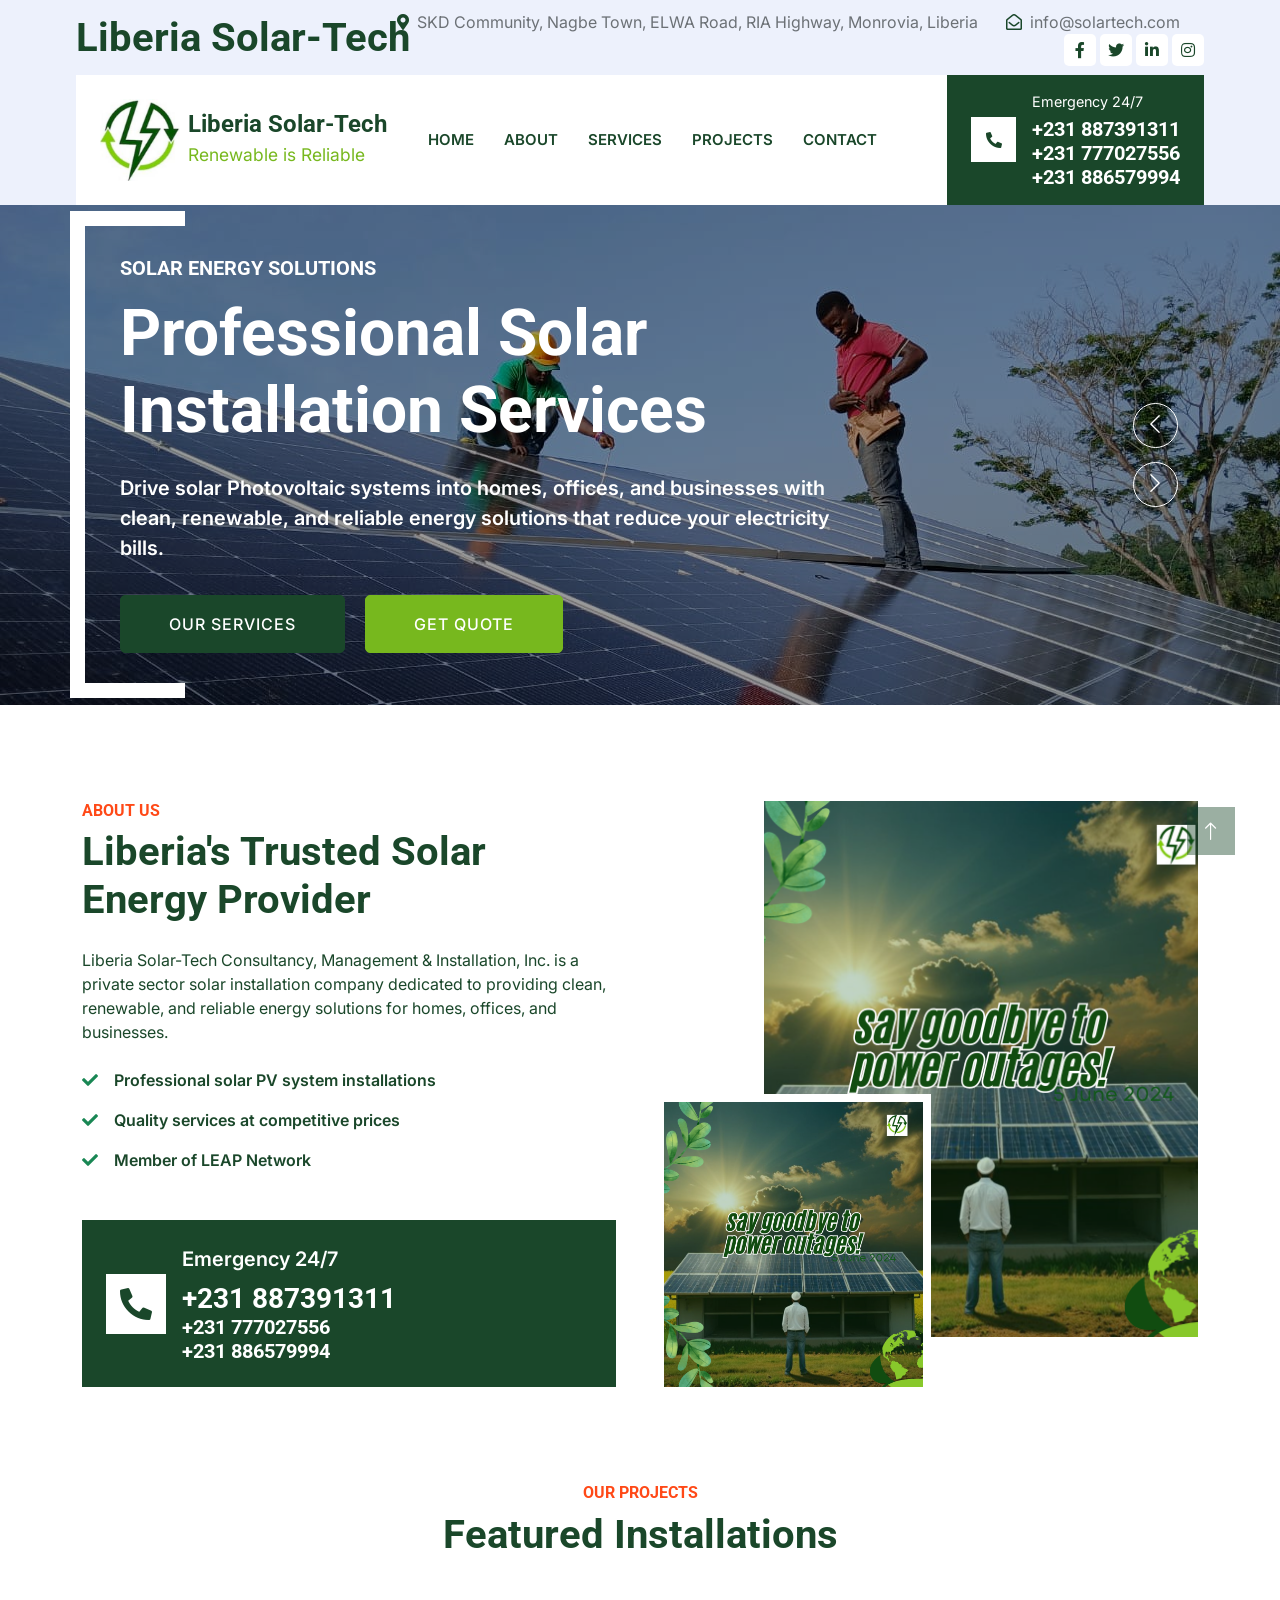
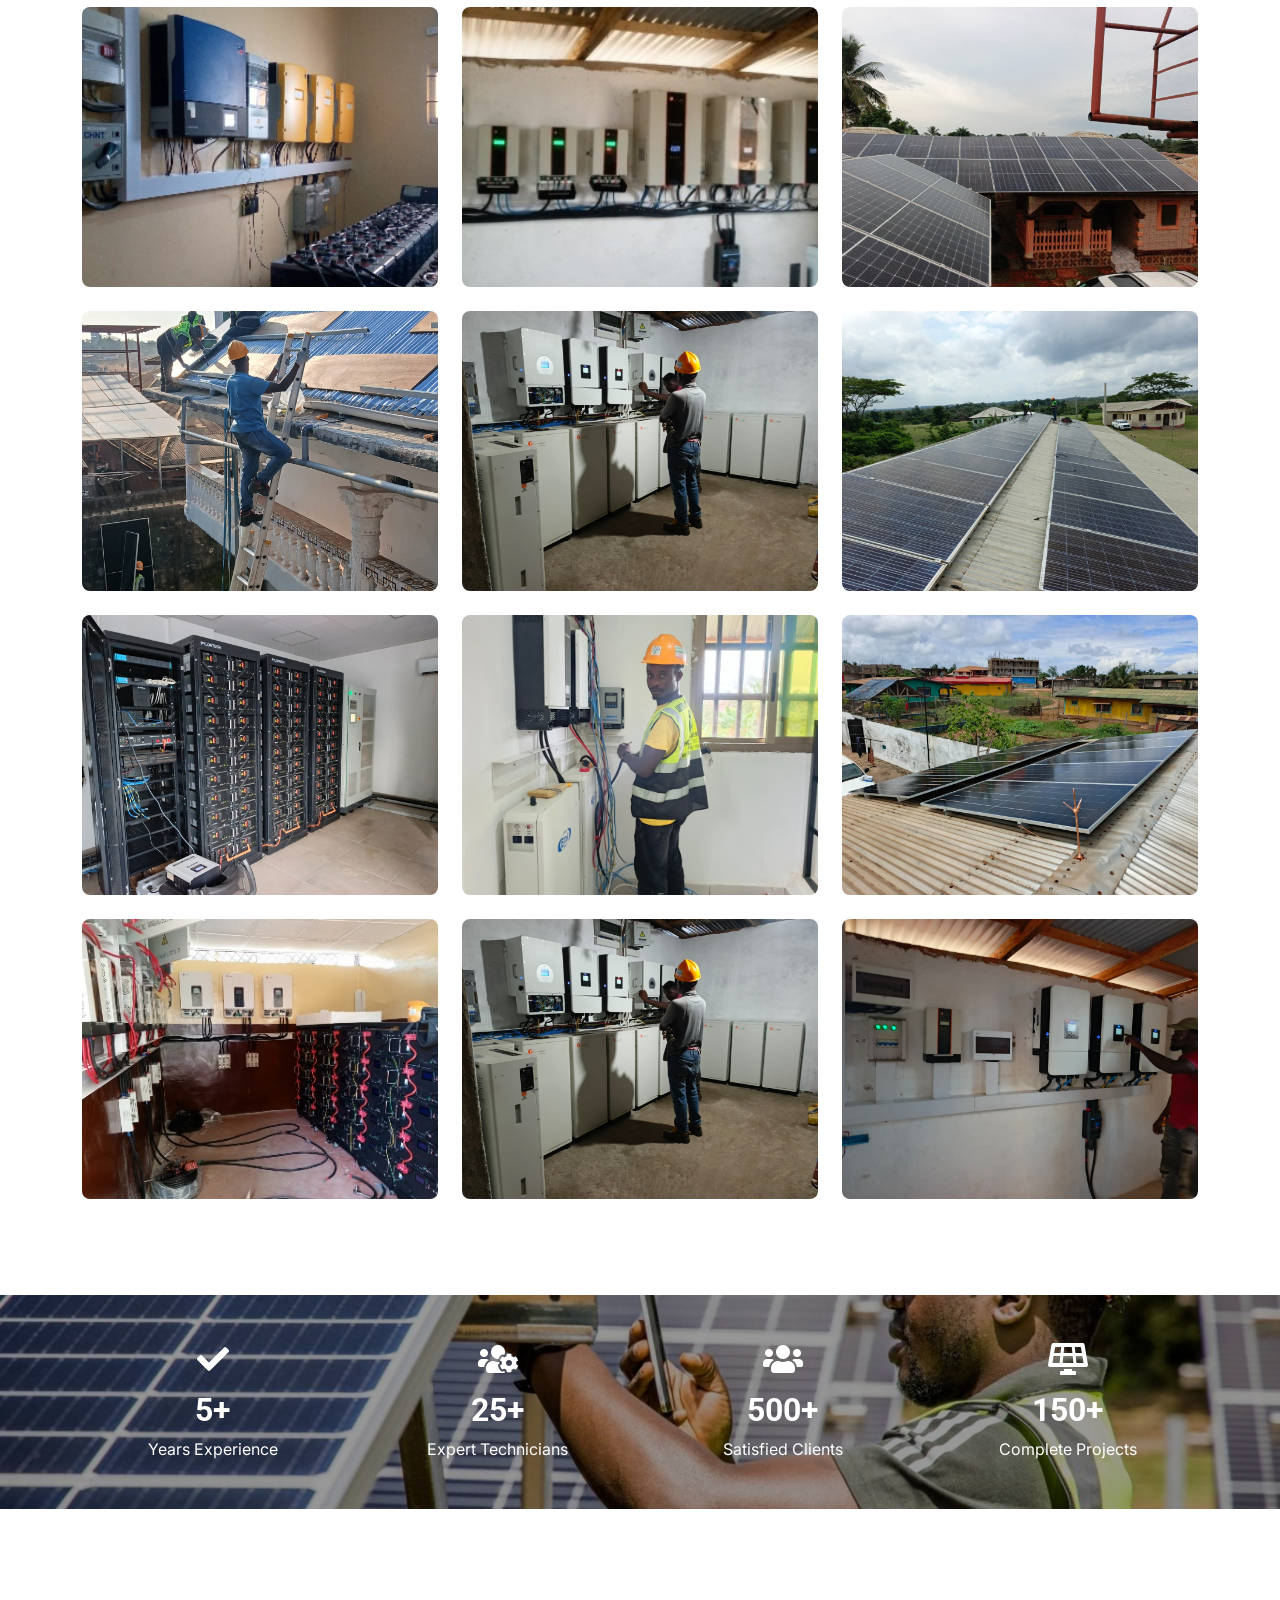
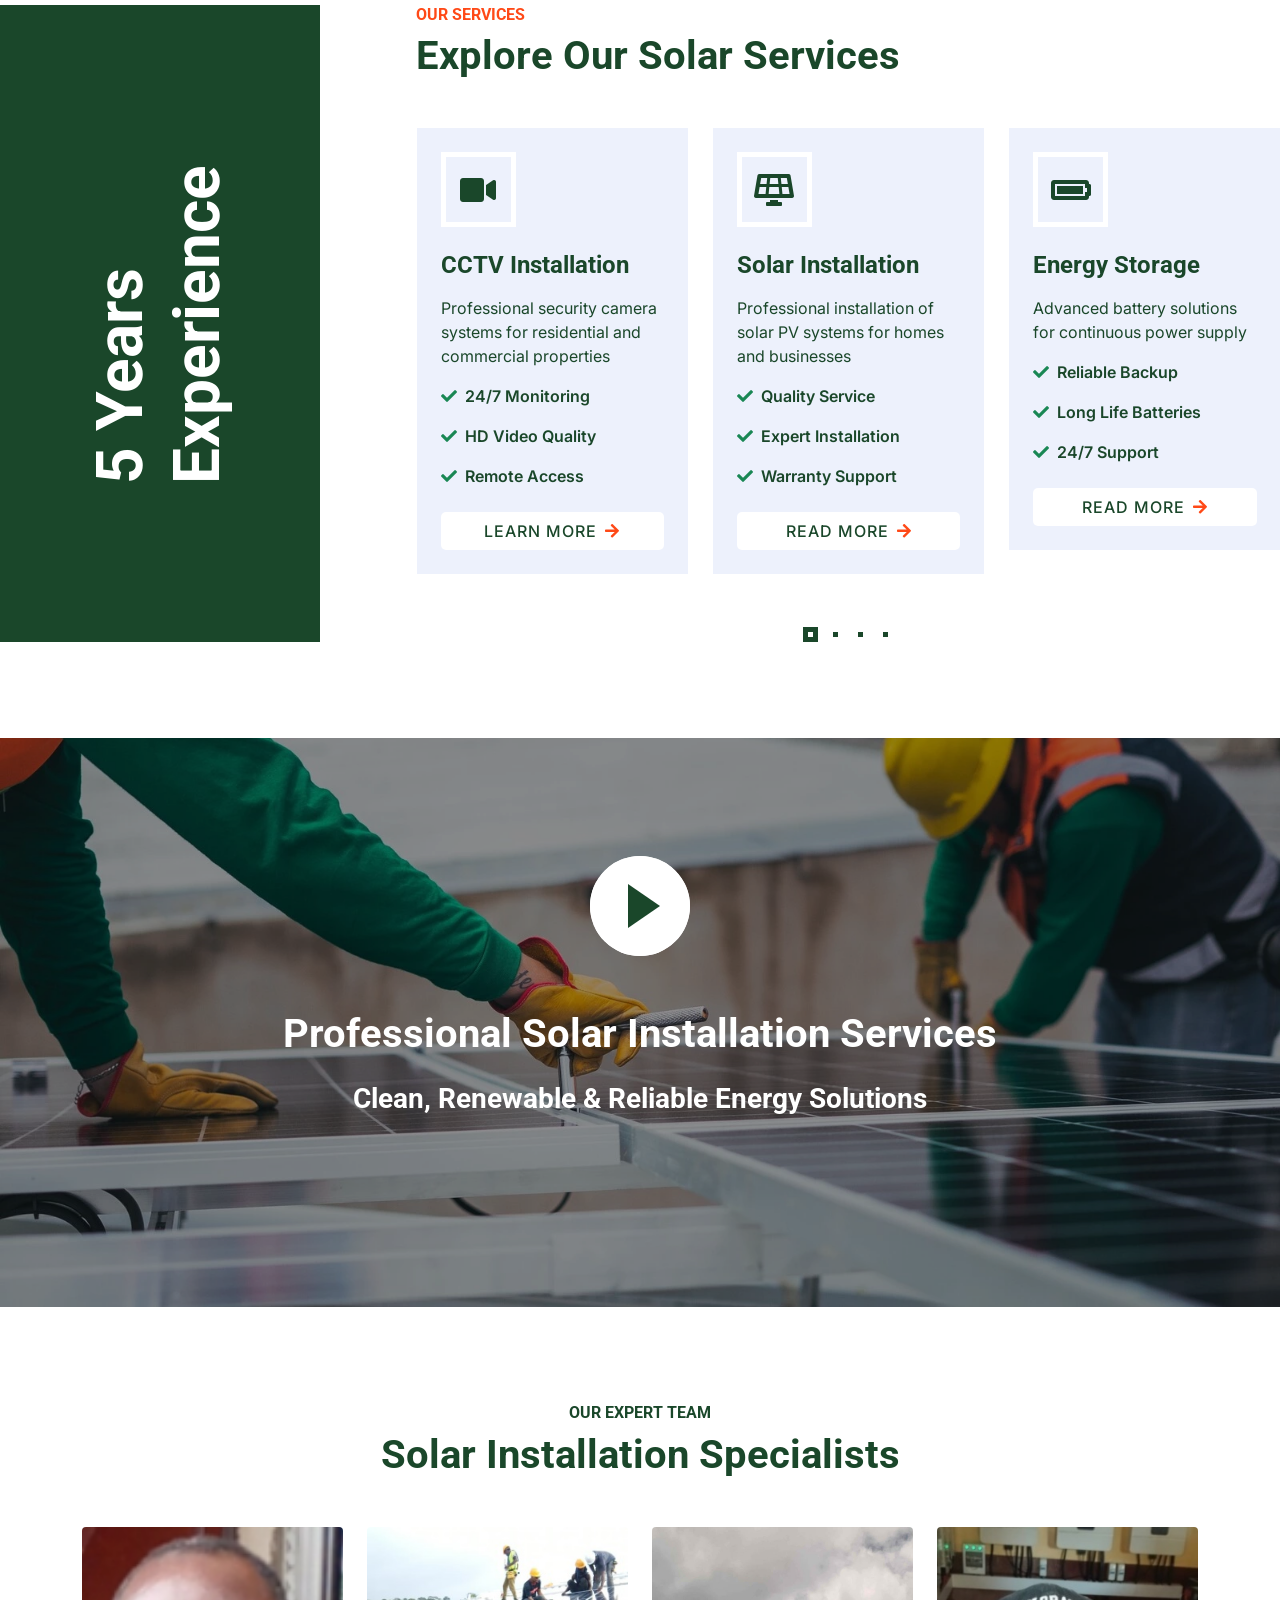
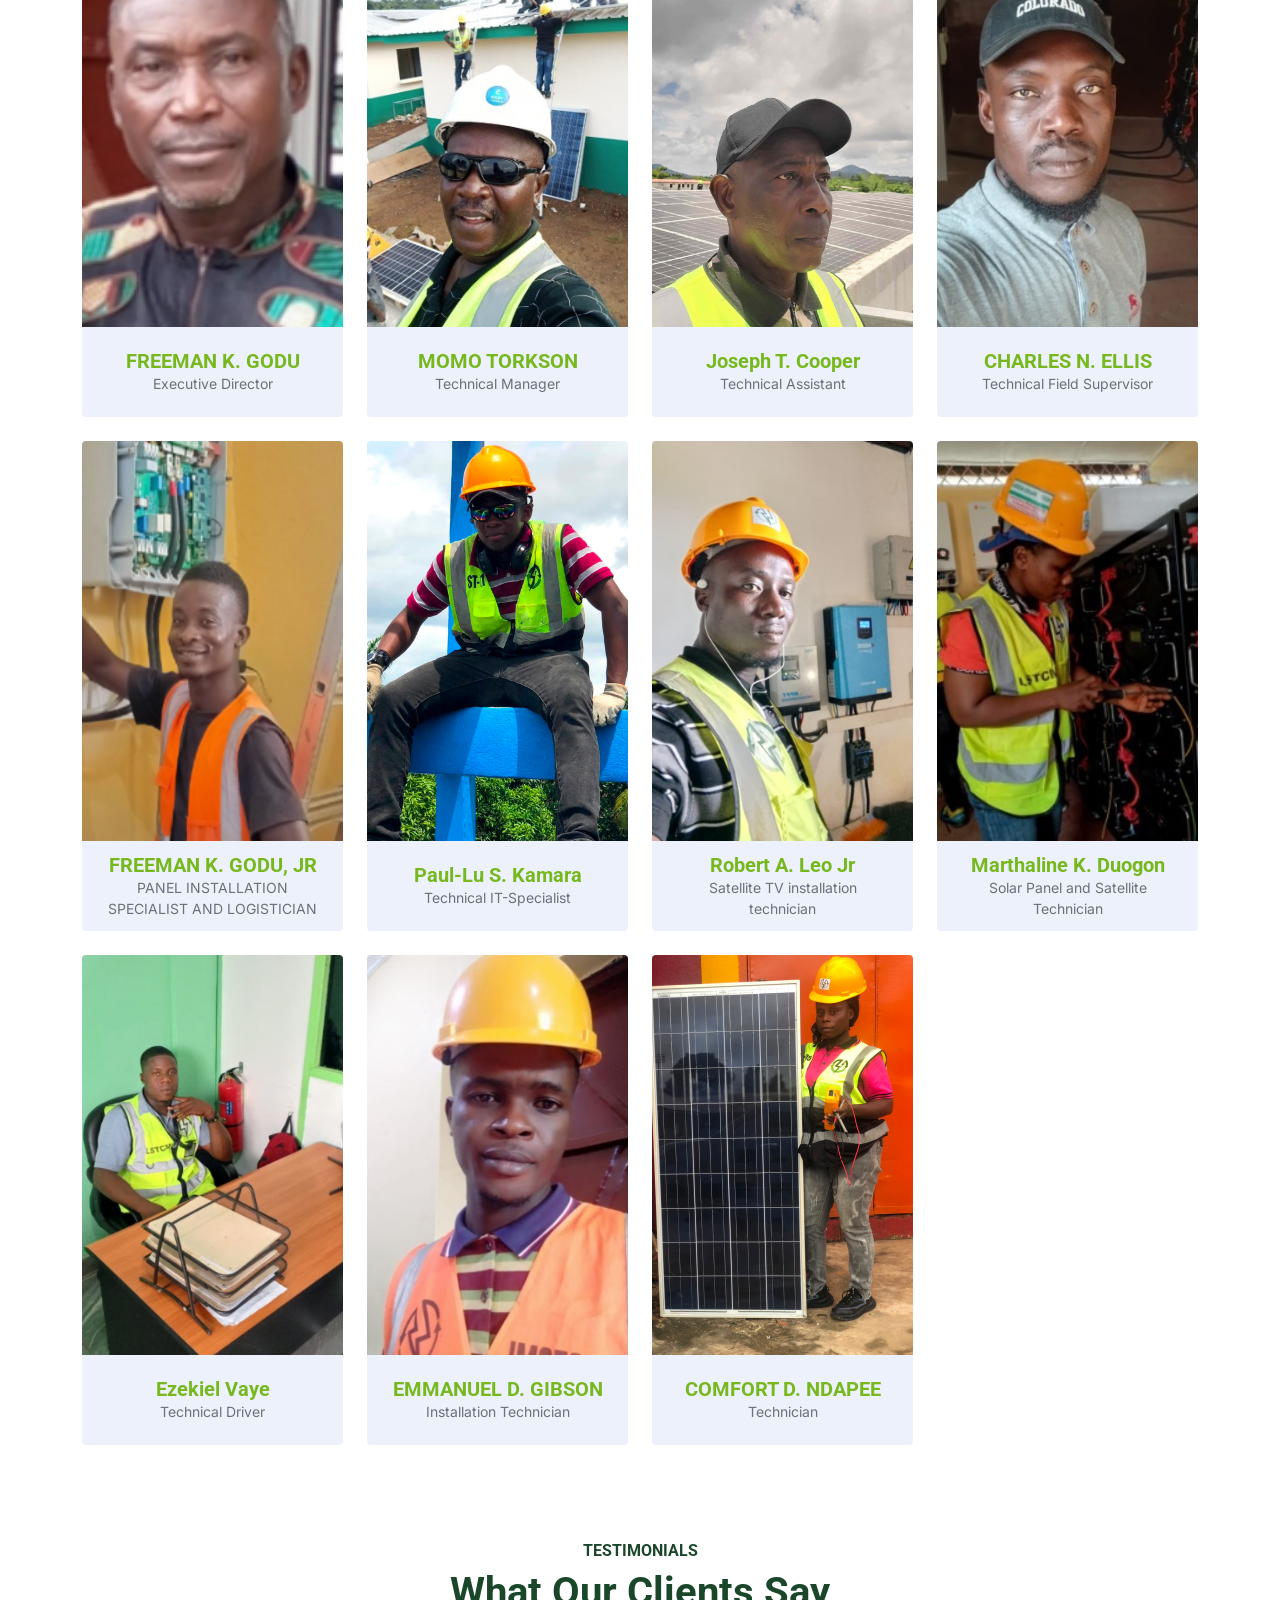
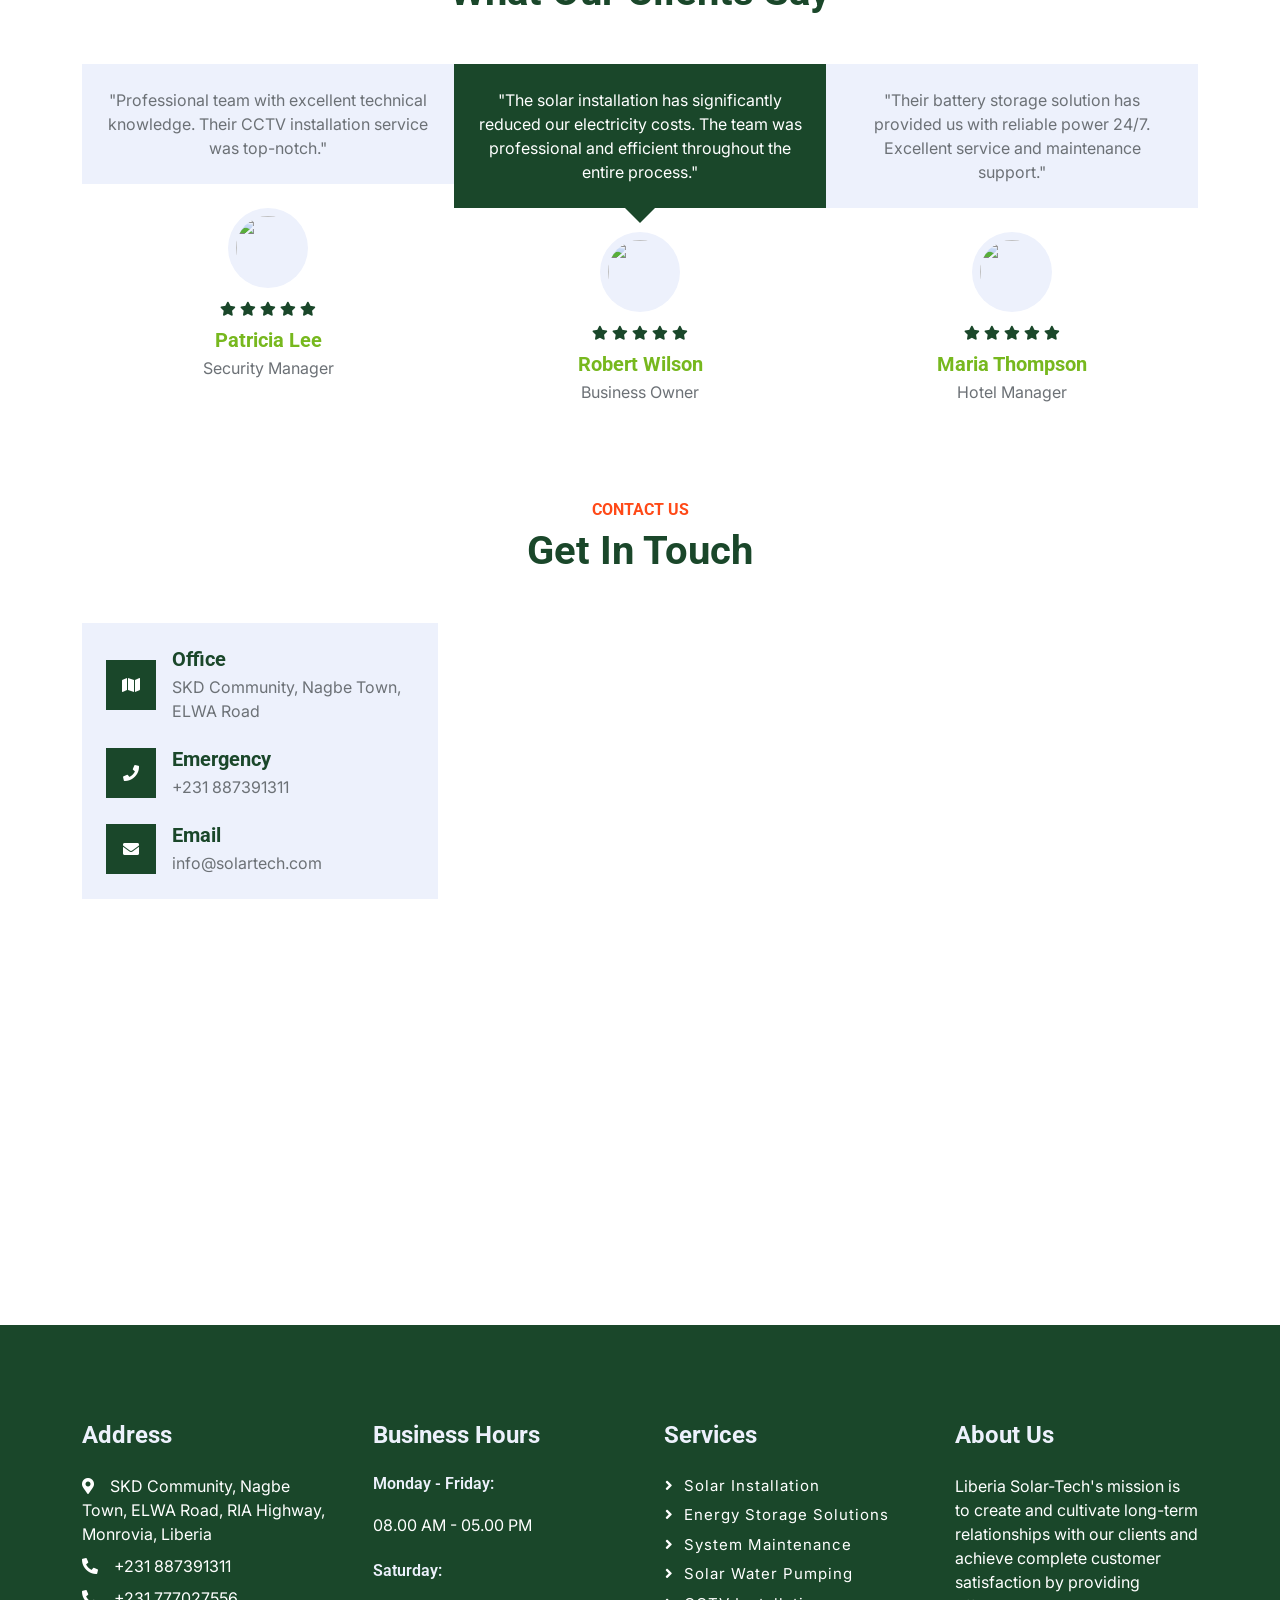
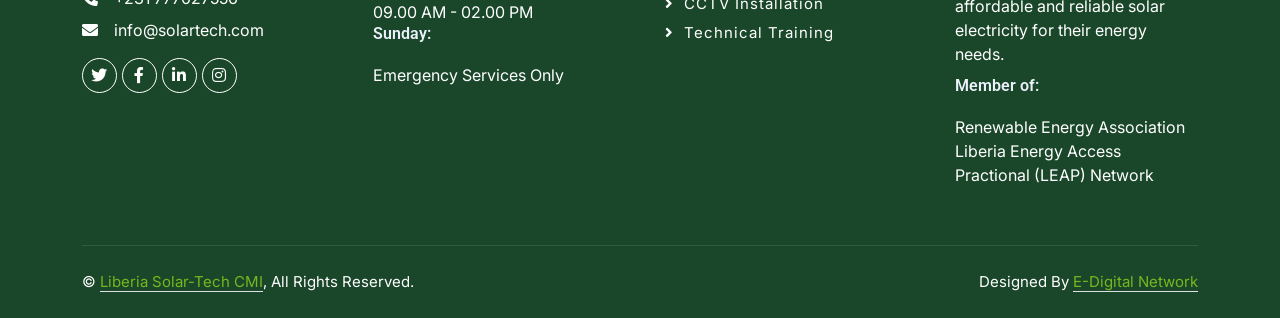
==== index.html @ 90ab9357 "files hi" ====
<!DOCTYPE html>
<html lang="en">

<head>
    <meta charset="utf-8">
    <title>Liberia Solar-Tech</title>
    <meta content="width=device-width, initial-scale=1.0" name="viewport">
    <meta content="" name="keywords">
    <meta content="" name="description">

    <!-- Favicon -->
    <link href="img/images.jpeg" rel="icon">

    <!-- Google Web Fonts -->
    <link rel="preconnect" href="https://fonts.googleapis.com">
    <link rel="preconnect" href="https://fonts.gstatic.com" crossorigin>
    <link href="https://fonts.googleapis.com/css2?family=Inter:wght@400;600&family=Roboto:wght@500;700&display=swap" rel="stylesheet">

    <!-- Icon Font Stylesheet -->
    <link href="https://cdnjs.cloudflare.com/ajax/libs/font-awesome/5.10.0/css/all.min.css" rel="stylesheet">
    <link href="https://cdn.jsdelivr.net/npm/bootstrap-icons@1.4.1/font/bootstrap-icons.css" rel="stylesheet">

    <!-- Libraries Stylesheet -->
    <link href="lib/animate/animate.min.css" rel="stylesheet">
    <link href="lib/owlcarousel/assets/owl.carousel.min.css" rel="stylesheet">
    <link href="lib/tempusdominus/css/tempusdominus-bootstrap-4.min.css" rel="stylesheet" />

    <!-- Customized Bootstrap Stylesheet -->
    <link href="css/bootstrap.min.css" rel="stylesheet">

    <!-- Template Stylesheet -->
    <link href="css/style.css" rel="stylesheet">


    <style>
    :root {
        --primary: #1A472A;  /* Dark Green */
        --secondary: #77B81E;  /* Lime Green */
        --light: #FFFFFF;
        --dark: #1A472A;
    }

    .btn-primary {
        background-color: var(--primary);
        border-color: var(--primary);
    }

    .btn-secondary {
        background-color: var(--secondary);
        border-color: var(--secondary);
    }

    .text-primary {
        color: var(--primary) !important;
    }

    .bg-primary {
        background-color: var(--primary) !important;
    }


    .team-item {
    position: relative;
    text-align: center;
    border-radius: 4px;
    overflow: hidden;
}

.team-item .team-text {
    position: relative;
    width: 100%;
}

.team-item .team-text div {
    position: relative;
    overflow: hidden;
    transition: .5s;
}

.team-item .team-text .bg-light {
    padding: 20px 25px;
}

.team-item .team-text div:last-child {
    display: flex;
    align-items: center;
    justify-content: center;
    padding: 15px;
}

.btn-square {
    width: 32px;
    height: 32px;
    display: inline-flex;
    align-items: center;
    justify-content: center;
    border: 1px solid #ffffff;
    border-radius: 4px;
    transition: .3s;
}

.btn-square:hover {
    background: #77B81E;
    border-color: #77B81E;
}

.team-item .team-text > div:last-child {
    width: 100%;
}

</style>
<style>
    .project-item {
        border-radius: 8px;
        overflow: hidden;
    }
    
    .project-overlay {
        position: absolute;
        bottom: 0;
        left: 0;
        right: 0;
        background: rgba(26, 71, 42, 0.9);
        overflow: hidden;
        width: 100%;
        height: 0;
        transition: .5s ease;
    }
    
    .project-item:hover .project-overlay {
        height: 100%;
    }
    
    .project-overlay .p-4 {
        position: absolute;
        top: 50%;
        left: 50%;
        transform: translate(-50%, -50%);
        width: 100%;
        text-align: center;
    }
    </style>

<style>
.btn-primary {
    background-color: #1A472A;
    border-color: #1A472A;
    color: #ffffff;
    transition: all 0.3s ease;
}

.btn-primary:hover {
    background-color: #153D23;
    border-color: #153D23;
    color: #ffffff;
}

.btn-secondary {
    background-color: #77B81E;
    border-color: #77B81E;
    color: #ffffff;
    transition: all 0.3s ease;
}

.btn-secondary:hover {
    background-color: #69A319;
    border-color: #69A319;
    color: #ffffff;
}

.btn {
    border-radius: 5px;
    font-weight: 500;
    text-transform: uppercase;
    letter-spacing: 1px;
}


    .bg-primary {
        background-color: #1A472A !important;
    }
    
    .contact-form .form-control {
        border-radius: 0;
        height: 50px;
    }
    
    .contact-form textarea.form-control {
        height: 150px;
    }
    
    .contact-form .btn-primary {
        background-color: #1A472A;
        border-color: #1A472A;
    }
    
    .contact-form .btn-primary:hover {
        background-color: #77B81E;
        border-color: #77B81E;
    }
    </style>

</head>

<body>
    <!-- Spinner Start -->
    <div id="spinner" class="show bg-white position-fixed translate-middle w-100 vh-100 top-50 start-50 d-flex align-items-center justify-content-center">
        <div class="spinner-border text-primary" style="width: 3rem; height: 3rem;" role="status">
            <span class="sr-only">Loading...</span>
        </div>
    </div>
    <!-- Spinner End -->


  <!-- Topbar Start -->
<div class="container-fluid bg-light d-none d-lg-block">
    <div class="row align-items-center top-bar">
        <div class="col-lg-3 col-md-12 text-center text-lg-start">
            <a href="" class="navbar-brand m-0 p-0">
                <h1 class="text-primary m-0">Liberia Solar-Tech</h1>
            </a>
        </div>
        <div class="col-lg-9 col-md-12 text-end">
            <div class="h-100 d-inline-flex align-items-center me-4">
                <i class="fa fa-map-marker-alt text-primary me-2"></i>
                <p class="m-0">SKD Community, Nagbe Town, ELWA Road, RIA Highway, Monrovia, Liberia</p>
            </div>
            <div class="h-100 d-inline-flex align-items-center me-4">
                <i class="far fa-envelope-open text-primary me-2"></i>
                <p class="m-0">info@solartech.com</p>
            </div>
            <div class="h-100 d-inline-flex align-items-center">
                <a class="btn btn-sm-square bg-white text-primary me-1" href=""><i class="fab fa-facebook-f"></i></a>
                <a class="btn btn-sm-square bg-white text-primary me-1" href=""><i class="fab fa-twitter"></i></a>
                <a class="btn btn-sm-square bg-white text-primary me-1" href=""><i class="fab fa-linkedin-in"></i></a>
                <a class="btn btn-sm-square bg-white text-primary me-0" href=""><i class="fab fa-instagram"></i></a>
            </div>
        </div>
    </div>
</div>
<!-- Topbar End -->


   <!-- Navbar Start -->
<div class="container-fluid nav-bar bg-light">
    <nav class="navbar navbar-expand-lg navbar-light bg-white p-3 py-lg-0 px-lg-4">
        <!-- Logo for desktop -->
        <a href="index.html" class="navbar-brand d-none d-lg-flex align-items-center m-0 p-0">
            <div class="d-flex align-items-center">
                <img src="img/images.jpeg" alt="Solar Tech Logo" class="me-2" style="width: 80px; height: auto;">
                <div>
                    <h2 style="color: #1A472A; margin: 0; font-size: 24px;">Liberia Solar-Tech</h2>
                    <small style="color: #77B81E;">Renewable is Reliable</small>
                </div>
            </div>
        </a>
        
        <!-- Logo for mobile -->
        <a href="index.html" class="navbar-brand d-flex d-lg-none align-items-center m-0 p-0">
            <div class="d-flex align-items-center">
                <img src="img/images.jpeg" alt="Solar Tech Logo" class="me-2" style="width: 80px; height: auto;">
                <div>
                    <h2 style="color: #1A472A; margin: 0; font-size: 20px;">Liberia Solar-Tech</h2>
                </div>
            </div>
        </a>

        <button class="navbar-toggler" type="button" data-bs-toggle="collapse" data-bs-target="#navbarCollapse">
            <span class="fa fa-bars"></span>
        </button>

        <div class="collapse navbar-collapse" id="navbarCollapse">
            <div class="navbar-nav mx-auto">
                <a href="#home" class="nav-item nav-link active">Home</a>
                <a href="#about" class="nav-item nav-link">About</a>
                <a href="#services" class="nav-item nav-link">Services</a>
            
                <a href="#projects" class="nav-item nav-link">Projects</a>
                <a href="#contact" class="nav-item nav-link">Contact</a>
            </div>
            <div class="mt-4 mt-lg-0 me-lg-n4 py-3 px-4 d-flex align-items-center" style="background-color: #1A472A;">
                <div class="d-flex flex-shrink-0 align-items-center justify-content-center bg-white" style="width: 45px; height: 45px;">
                    <i class="fa fa-phone-alt" style="color: #1A472A;"></i>
                </div>
                <div class="ms-3">
                    <p class="mb-1 text-white" style="font-size: 0.9rem;">Emergency 24/7</p>
                    <h5 class="m-0 text-white">+231 887391311</h5>
                    <h5 class="m-0 text-white">+231 777027556</h5>
                    <h5 class="m-0 text-white">+231 886579994</h5>
                </div>
            </div>
        </div>
    </nav>
</div>
<!-- Navbar End -->

   <!-- Carousel Start -->
<div class="container-fluid p-0 mb-5"id="home">
    <div class="owl-carousel header-carousel position-relative">
        <div class="owl-carousel-item position-relative">
            <img class="img-fluid" src="img/s1.png" alt="Solar Installation">
            <div class="position-absolute top-0 start-0 w-100 h-100 d-flex align-items-center" style="background: rgba(0, 0, 0, .4);">
                <div class="container">
                    <div class="row justify-content-start">
                        <div class="col-10 col-lg-8">
                            <h5 class="text-white text-uppercase mb-3 animated slideInDown">Solar Energy Solutions</h5>
                            <h1 class="display-3 text-white animated slideInDown mb-4">Professional Solar Installation Services</h1>
                            <p class="fs-5 fw-medium text-white mb-4 pb-2">Drive solar Photovoltaic systems into homes, offices, and businesses with clean, renewable, and reliable energy solutions that reduce your electricity bills.</p>
                            <a href="" class="btn btn-primary py-md-3 px-md-5 me-3 animated slideInLeft">Our Services</a>
                            <a href="" class="btn btn-secondary py-md-3 px-md-5 animated slideInRight">Get Quote</a>
                        </div>
                    </div>
                </div>
            </div>
        </div>

        <div class="owl-carousel-item position-relative">
            <img class="img-fluid" src="img/s26.jpeg" alt="Battery Storage">
            <div class="position-absolute top-0 start-0 w-100 h-100 d-flex align-items-center" style="background: rgba(0, 0, 0, .4);">
                <div class="container">
                    <div class="row justify-content-start">
                        <div class="col-10 col-lg-8">
                            <h5 class="text-white text-uppercase mb-3 animated slideInDown">Energy Storage Solutions</h5>
                            <h1 class="display-3 text-white animated slideInDown mb-4">Advanced Inverter Systems & Installation</h1>
                            <p class="fs-5 fw-medium text-white mb-4 pb-2">Experience non-stop electricity flow with our Fimer, Gel, and Flooded battery solutions. Keep your power running even during grid outages.</p>
                            <a href="" class="btn btn-primary py-md-3 px-md-5 me-3 animated slideInLeft">Learn More</a>
                            <a href="" class="btn btn-secondary py-md-3 px-md-5 animated slideInRight">Contact Us</a>
                        </div>
                    </div>
                </div>
            </div>
        </div>

        <div class="owl-carousel-item position-relative">
            <img class="img-fluid" src="img/s11.jpeg" alt="Inverter and Battery Storage Systems">
            <div class="position-absolute top-0 start-0 w-100 h-100 d-flex align-items-center"style="background: rgba(0, 0, 0, .45);">
                <div class="container">
                   <div class="row justify-content-start">
                      <div class="col-lg-8 col-md-10">
                          <h5 class="text-white text-uppercase mb-3 animated slideInDown">Inverter & Battery Storage Solutions</h5>
                          <h1 class="display-3 text-white animated slideInDown mb-4">Professional Inverter & Battery Installation</h1>
                          <p class="fs-5 fw-medium text-white mb-4 pb-2">Ensure uninterrupted power with our premium Lithium, Gel, and Flooded battery systems.We provide reliable inverter installation and energy storage solutions for homes,businesses, and industrial facilities.</p>
                          <a href="about.html" class="btn btn-primary py-md-3 px-md-5 me-3 animated slideInLeft">Learn More</a>
                          <a href="contact.html" class="btn btn-secondary py-md-3 px-md-5 animated slideInRight">Contact Us</a>
                     </div>
                   </div>
                </div>
           </div>
        </div>

        <div class="owl-carousel-item position-relative">
            <img class="img-fluid" src="img/s19.jpeg" alt="Solar Installation">
            <div class="position-absolute top-0 start-0 w-100 h-100 d-flex align-items-center" style="background: rgba(0, 0, 0, .4);">
                <div class="container">
                    <div class="row justify-content-start">
                        <div class="col-10 col-lg-8">
                            <h5 class="text-white text-uppercase mb-3 animated slideInDown">Premium Full System Solutions</h5>
                            <h1 class="display-3 text-white animated slideInDown mb-4">Full Solar Installation Services</h1>
                            <p class="fs-5 fw-medium text-white mb-4 pb-2">Power your home or business with high-performance solar systems designed to deliver clean, reliable, and cost-effective energy for years to come.</p>
                            <a href="" class="btn btn-primary py-md-3 px-md-5 me-3 animated slideInLeft">Our Services</a>
                            <a href="" class="btn btn-secondary py-md-3 px-md-5 animated slideInRight">Get Quote</a>
                        </div>
                    </div>
                </div>
            </div>
        </div>

    </div>
</div>
<!-- Carousel End -->




     <!-- About Start -->
     <div class="container-xxl py-5" id="about">
        <div class="container">
            <div class="row g-5">
                <div class="col-lg-6">
                    <h6 class="text-secondary text-uppercase">About Us</h6>
                    <h1 class="mb-4" style="color: #1A472A;">Liberia's Trusted Solar Energy Provider</h1>
                    <p class="mb-4" style="color: #1A472A;">Liberia Solar-Tech Consultancy, Management & Installation, Inc. is a private sector solar installation company dedicated to providing clean, renewable, and reliable energy solutions for homes, offices, and businesses.</p>
                    <p class="fw-medium text-primary"><i class="fa fa-check text-success me-3"></i>Professional solar PV system installations</p>
                    <p class="fw-medium text-primary"><i class="fa fa-check text-success me-3"></i>Quality services at competitive prices</p>
                    <p class="fw-medium text-primary"><i class="fa fa-check text-success me-3"></i>Member of LEAP Network</p>
                    <div class="bg-primary d-flex align-items-center p-4 mt-5">
                        <div class="d-flex flex-shrink-0 align-items-center justify-content-center bg-white" style="width: 60px; height: 60px;">
                            <i class="fa fa-phone-alt fa-2x text-primary"></i>
                        </div>
                        <div class="ms-3">
                            <p class="fs-5 fw-medium mb-2 text-white">Emergency 24/7</p>
                            <h3 class="m-0 text-white">+231 887391311</h3>
                            <h5 class="m-0 text-white">+231 777027556</h5>
                            <h5 class="m-0 text-white">+231 886579994</h5>
                        </div>
                    </div>
                </div>
                <div class="col-lg-6" style="min-height: 500px;">
                    <div class="position-relative h-100">
                        <img src="img/goodbye.png" class="position-absolute img-fluid w-100 h-100" style="object-fit: cover; padding: 0 0 50px 100px;" alt="Solar Installation">
                        <img src="img/goodbye.png" class="position-absolute start-0 bottom-0 img-fluid bg-white pt-2 pe-2 w-50 h-50" style="object-fit: cover;" alt="Solar Panels">
                    </div>
                </div>
            </div>
        </div>
    </div>
    <!-- About End -->


    <!-- Project Start -->
    <div class="container-xxl py-5" id="projects">
        <div class="container">
            <div class="text-center wow fadeInUp" data-wow-delay="0.1s">
                <h6 class="text-secondary text-uppercase">Our Projects</h6>
                <h1 class="mb-5" style="color: #1A472A;">Featured Installations</h1>
            </div>
            <div class="row g-4">
                
                <div class="col-lg-4 col-md-6 wow fadeInUp" data-wow-delay="0.3s">
                    <div class="project-item position-relative">
                        <div class="position-relative overflow-hidden">
                            <img class="img-fluid" src="img/ss2.png" alt="">
                            <div class="project-overlay">
                                <div class="p-4">
                                    <p class="text-white">(25kVA) Flood battery and SMA 3-phase inverters at Government's Medical Laboratory Equipment Workshop</p>
                                </div>
                            </div>
                        </div>
                    </div>
                </div>


                <div class="col-lg-4 col-md-6 wow fadeInUp" data-wow-delay="0.5s">
                    <div class="project-item position-relative">
                        <div class="position-relative overflow-hidden">
                            <img class="img-fluid" src="img/s3.png" alt="">
                            <div class="project-overlay">
                                <div class="p-4">
                                    <p class="text-white">(30kVA) 3-phase hybrid inverters powered by Gel Batteries at Palm Oil Production Factory</p>
                                </div>
                            </div>
                        </div>
                    </div>
                </div>


                <div class="col-lg-4 col-md-6 wow fadeInUp" data-wow-delay="0.1s">
                    <div class="project-item position-relative">
                        <div class="position-relative overflow-hidden">
                            <img class="img-fluid" src="img/s28.jpeg" alt="">
                            <div class="project-overlay">
                                <div class="p-4">
                                    <p class="text-white">(18kVA) Lithium Battery System installed at NGO Field Station Office in the Southeast</p>
                                </div>
                            </div>
                        </div>
                    </div>
                </div>

                <! section-2>
                <div class="col-lg-4 col-md-6 wow fadeInUp" data-wow-delay="0.3s">
                    <div class="project-item position-relative">
                        <div class="position-relative overflow-hidden">
                            <img class="img-fluid" src="img/s7.jpeg" alt="">
                            <div class="project-overlay">
                                <div class="p-4">
                                    <p class="text-white">(25kVA) Advanced Battery Backup Solution with SMA 3-Phase Inverters for Government Medical Laboratory Workshop</p>
                                </div>
                            </div>
                        </div>
                    </div>
                </div>


                <div class="col-lg-4 col-md-6 wow fadeInUp" data-wow-delay="0.5s">
                    <div class="project-item position-relative">
                        <div class="position-relative overflow-hidden">
                            <img class="img-fluid" src="img/s23.jpeg" alt="">
                            <div class="project-overlay">
                                <div class="p-4">
                                    <p class="text-white">Installation of a (25kVA) Flooded Battery Energy Storage System Integrated with SMA 3-Phase Inverters at Government Medical Laboratory Equipment Workshop</p>
                                </div>
                            </div>
                        </div>
                    </div>
                </div>


                <div class="col-lg-4 col-md-6 wow fadeInUp" data-wow-delay="0.1s">
                    <div class="project-item position-relative">
                        <div class="position-relative overflow-hidden">
                            <img class="img-fluid" src="img/s10.jpeg" alt="">
                            <div class="project-overlay">
                                <div class="p-4">
                                    <p class="text-white">(25kVA) Professional Solar Power Installation and Battery Storage Solution for Government Laboratory Facility</p>
                                </div>
                            </div>
                        </div>
                    </div>
                </div>

                <!section-3>
                <div class="col-lg-4 col-md-6 wow fadeInUp" data-wow-delay="0.3s">
                    <div class="project-item position-relative">
                        <div class="position-relative overflow-hidden">
                            <img class="img-fluid" src="img/s29.jpeg" alt="">
                            <div class="project-overlay">
                                <div class="p-4">
                                    <p class="text-white">(25kVA) Hybrid Power Backup System with Battery Storage and SMA 3-Phase Inverter Integration</p>
                                </div>
                            </div>
                        </div>
                    </div>
                </div>


                <div class="col-lg-4 col-md-6 wow fadeInUp" data-wow-delay="0.5s">
                    <div class="project-item position-relative">
                        <div class="position-relative overflow-hidden">
                            <img class="img-fluid" src="img/s27.jpeg" alt="">
                            <div class="project-overlay">
                                <div class="p-4">
                                    <p class="text-white">Reliable (25kVA) Solar Energy Backup Solution Featuring Flood Batteries and SMA 3-Phase Inverters for Government Medical Laboratory</p>
                                </div>
                            </div>
                        </div>
                    </div>
                </div>


                <div class="col-lg-4 col-md-6 wow fadeInUp" data-wow-delay="0.1s">
                    <div class="project-item position-relative">
                        <div class="position-relative overflow-hidden">
                            <img class="img-fluid" src="img/s18.jpeg" alt="">
                            <div class="project-overlay">
                                <div class="p-4">
                                    <p class="text-white">(25kVA) Sustainable Power Solution Delivered Through Advanced Lithium Battery Technology for NGO Facility</p>
                                </div>
                            </div>
                        </div>
                    </div>
                </div>

                <! section-4>
                <div class="col-lg-4 col-md-6 wow fadeInUp" data-wow-delay="0.3s">
                    <div class="project-item position-relative">
                        <div class="position-relative overflow-hidden">
                            <img class="img-fluid" src="img/s2.png" alt="">
                            <div class="project-overlay">
                                <div class="p-4">
                                    <p class="text-white">30kVA) Smart Lithium Energy Storage Solution Designed for Reliable NGO Facility Power Supply</p>
                                </div>
                            </div>
                        </div>
                    </div>
                </div>


                <div class="col-lg-4 col-md-6 wow fadeInUp" data-wow-delay="0.5s">
                    <div class="project-item position-relative">
                        <div class="position-relative overflow-hidden">
                            <img class="img-fluid" src="img/s23.jpeg" alt="">
                            <div class="project-overlay">
                                <div class="p-4">
                                    <p class="text-white">(40kVA) Industrial Lithium Battery Storage System Installed to Support Critical NGO Field Services</p>
                                </div>
                            </div>
                        </div>
                    </div>
                </div>


                <div class="col-lg-4 col-md-6 wow fadeInUp" data-wow-delay="0.1s">
                    <div class="project-item position-relative">
                        <div class="position-relative overflow-hidden">
                            <img class="img-fluid" src="img/s31.jpeg" alt="">
                            <div class="project-overlay">
                                <div class="p-4">
                                    <p class="text-white">(60kVA) Sustainable Energy Storage System Providing Reliable Electricity for NGO Field Station</p>
                                </div>
                            </div>
                        </div>
                    </div>
                </div>

                
            </div>
        </div>
    </div>
    
    
        <!--project end-->


    <!-- Fact Start -->
    <div class="container-fluid fact bg-dark my-5 py-5">
        <div class="container">
            <div class="row g-4">
                <div class="col-md-6 col-lg-3 text-center">
                    <i class="fa fa-check fa-2x text-white mb-3"></i>
                    <h2 class="text-white mb-2">5+</h2>
                    <p class="text-white mb-0">Years Experience</p>
                </div>
                <div class="col-md-6 col-lg-3 text-center">
                    <i class="fa fa-users-cog fa-2x text-white mb-3"></i>
                    <h2 class="text-white mb-2">25+</h2>
                    <p class="text-white mb-0">Expert Technicians</p>
                </div>
                <div class="col-md-6 col-lg-3 text-center">
                    <i class="fa fa-users fa-2x text-white mb-3"></i>
                    <h2 class="text-white mb-2">500+</h2>
                    <p class="text-white mb-0">Satisfied Clients</p>
                </div>
                <div class="col-md-6 col-lg-3 text-center">
                    <i class="fa fa-solar-panel fa-2x text-white mb-3"></i>
                    <h2 class="text-white mb-2">150+</h2>
                    <p class="text-white mb-0">Complete Projects</p>
                </div>
            </div>
        </div>
    </div>
    <!-- Fact End -->

          <!-- Service Section with Larger Cards -->
          <div class="container-fluid py-5 px-4 px-lg-0" id="services">
            <div class="row g-0">
                <div class="col-lg-3 d-none d-lg-flex">
                    <div class="d-flex align-items-center justify-content-center bg-primary w-100 h-100">
                        <h1 class="display-3 text-white m-0" style="transform: rotate(-90deg);">5 Years Experience</h1>
                    </div>
                </div>
                <div class="col-md-12 col-lg-9">
                    <div class="ms-lg-5 ps-lg-5">
                        <div class="text-center text-lg-start wow fadeInUp" data-wow-delay="0.1s">
                            <h6 class="text-secondary text-uppercase">Our Services</h6>
                            <h1 class="mb-5" style="color: #1A472A;">Explore Our Solar Services</h1>
                        </div>
                        <div class="owl-carousel service-carousel position-relative wow fadeInUp" data-wow-delay="0.1s">
                            <div class="bg-light p-4" style="color: #1A472A;">
                                <div class="d-flex align-items-center justify-content-center border border-5 border-white mb-4" style="width: 75px; height: 75px;">
                                    <i class="fa fa-solar-panel fa-2x text-primary"></i>
                                </div>
                                <h4 class="mb-3" style="color: #1A472A;">Solar Installation</h4>
                                <p>Professional installation of solar PV systems for homes and businesses</p>
                                <p class="text-primary fw-medium"><i class="fa fa-check text-success me-2"></i>Quality Service</p>
                                <p class="text-primary fw-medium"><i class="fa fa-check text-success me-2"></i>Expert Installation</p>
                                <p class="text-primary fw-medium"><i class="fa fa-check text-success me-2"></i>Warranty Support</p>
                                <a href="" class="btn bg-white text-primary w-100 mt-2">Read More<i class="fa fa-arrow-right text-secondary ms-2"></i></a>
                            </div>
                            <div class="bg-light p-4"style="color: #1A472A;">
                                <div class="d-flex align-items-center justify-content-center border border-5 border-white mb-4" style="width: 75px; height: 75px;">
                                    <i class="fa fa-battery-full fa-2x text-primary"></i>
                                </div>
                                <h4 class="mb-3"style="color: #1A472A;">Energy Storage</h4>
                                <p>Advanced battery solutions for continuous power supply</p>
                                <p class="text-primary fw-medium"><i class="fa fa-check text-success me-2"></i>Reliable Backup</p>
                                <p class="text-primary fw-medium"><i class="fa fa-check text-success me-2"></i>Long Life Batteries</p>
                                <p class="text-primary fw-medium"><i class="fa fa-check text-success me-2"></i>24/7 Support</p>
                                <a href="" class="btn bg-white text-primary w-100 mt-2">Read More<i class="fa fa-arrow-right text-secondary ms-2"></i></a>
                            </div>
                            <div class="bg-light p-4" style="color: #1A472A;">
                                <div class="d-flex align-items-center justify-content-center border border-5 border-white mb-4" style="width: 75px; height: 75px;">
                                    <i class="fa fa-tools fa-2x text-primary"></i>
                                </div>
                                <h4 class="mb-3"style="color: #1A472A;">Maintenance Service</h4>
                                <p>Regular maintenance and repair services for optimal performance</p>
                                <p class="text-primary fw-medium"><i class="fa fa-check text-success me-2"></i>Regular Checkups</p>
                                <p class="text-primary fw-medium"><i class="fa fa-check text-success me-2"></i>Quick Response</p>
                                <p class="text-primary fw-medium"><i class="fa fa-check text-success me-2"></i>Professional Team</p>
                                <a href="" class="btn bg-white text-primary w-100 mt-2">Read More<i class="fa fa-arrow-right text-secondary ms-2"></i></a>
                            </div>
                            <div class="bg-light p-4" style="color: #1A472A;">
                                <div class="d-flex align-items-center justify-content-center border border-5 border-white mb-4" style="width: 75px; height: 75px;">
                                    <i class="fa fa-video fa-2x text-primary"></i>
                                </div>
                                <h4 class="mb-3" style="color: #1A472A;">CCTV Installation</h4>
                                <p>Professional security camera systems for residential and commercial properties</p>
                                <p class="text-primary fw-medium"><i class="fa fa-check text-success me-2"></i>24/7 Monitoring</p>
                                <p class="text-primary fw-medium"><i class="fa fa-check text-success me-2"></i>HD Video Quality</p>
                                <p class="text-primary fw-medium"><i class="fa fa-check text-success me-2"></i>Remote Access</p>
                                <a href="" class="btn bg-white text-primary w-100 mt-2">Learn More<i class="fa fa-arrow-right text-secondary ms-2"></i></a>
                            </div>
                        </div>
                    </div>
                </div>
            </div>
        </div>
        <!-- Service End -->


        <div class="container-fluid my-5 px-0">
            <div class="video wow fadeInUp" data-wow-delay="0.1s">
                <button type="button" class="btn-play" data-bs-toggle="modal" data-src="https://www.youtube.com/watch?v=5L7JN3nIyDc" data-bs-target="#videoModal">
                    <span></span>
                </button>
                
                <div class="modal fade" id="videoModal" tabindex="-1" aria-labelledby="exampleModalLabel" aria-hidden="true">
                    <div class="modal-dialog">
                        <div class="modal-content rounded-0">
                            <div class="modal-header">
                                <h5 class="modal-title" id="exampleModalLabel" style="color: #77B81E;">Liberia Solar-Tech</h5>
                                <button type="button" class="btn-close" data-bs-dismiss="modal" aria-label="Close"></button>
                            </div>
                            <div class="modal-body">
                                <div class="ratio ratio-16x9">
                                    <iframe class="embed-responsive-item" src="https://www.youtube.com/embed/5L7JN3nIyDc?si=oQS1XvARYvP-Annq" id="video" allowfullscreen allowscriptaccess="always"
                                        allow="autoplay"></iframe>
                                </div>
                            </div>
                        </div>
                    </div>
                </div>
                
                <h1 class="text-white mb-4">Professional Solar Installation Services</h1>
                <h3 class="text-white mb-0">Clean, Renewable & Reliable Energy Solutions</h3>
            </div>
        </div>
        <!-- Video End -->


<!-- Team Start -->
<div class="container-xxl py-5">
    <div class="container">
        <div class="text-center wow fadeInUp" data-wow-delay="0.1s">
            <h6 class="text-uppercase" style="color: #1A472A;">Our Expert Team</h6>
            <h1 class="mb-5" style="color: #1A472A;">Solar Installation Specialists</h1>
        </div>
        <div class="row g-4">
            <div class="col-lg-3 col-md-6 wow fadeInUp" data-wow-delay="0.1s">
                <div class="team-item">
                    <div class="position-relative overflow-hidden" style="height: 400px;">
                        <img class="img-fluid w-100 h-100" src="img/estaff.png" alt="" style="object-fit: cover;">
                    </div>
                    <div class="team-text">
                        <div class="bg-light">
                            <h5 class="fw-bold mb-0" style="color: #77B81E;">FREEMAN K. GODU</h5>
                            <small>Executive Director</small>
                        </div>
                        <div style="background-color: #1A472A;">
                            <a class="btn btn-square mx-1" href="" style="color: #ffffff;"><i class="fab fa-facebook-f"></i></a>
                            <a class="btn btn-square mx-1" href="" style="color: #ffffff;"><i class="fab fa-twitter"></i></a>
                            <a class="btn btn-square mx-1" href="" style="color: #ffffff;"><i class="fab fa-instagram"></i></a>
                        </div>
                    </div>
                </div>
            </div>
            <div class="col-lg-3 col-md-6 wow fadeInUp" data-wow-delay="0.3s">
                <div class="team-item">
                    <div class="position-relative overflow-hidden" style="height: 400px;">
                        <img class="img-fluid w-100 h-100" src="img/e2staff.png" alt="" style="object-fit: cover;">
                    </div>
                    <div class="team-text">
                        <div class="bg-light">
                            <h5 class="fw-bold mb-0" style="color: #77B81E;">MOMO TORKSON</h5>
                            <small>Technical Manager</small>
                        </div>
                        <div style="background-color: #1A472A;">
                            <a class="btn btn-square mx-1" href="" style="color: #ffffff;"><i class="fab fa-facebook-f"></i></a>
                            <a class="btn btn-square mx-1" href="" style="color: #ffffff;"><i class="fab fa-twitter"></i></a>
                            <a class="btn btn-square mx-1" href="" style="color: #ffffff;"><i class="fab fa-instagram"></i></a>
                        </div>
                    </div>
                </div>
            </div>


            <div class="col-lg-3 col-md-6 wow fadeInUp" data-wow-delay="0.7s">
                <div class="team-item">
                    <div class="position-relative overflow-hidden" style="height: 400px;">
                        <img class="img-fluid w-100 h-100" src="img/e11staff.jpeg" alt="" style="object-fit: cover;">
                    </div>
                    <div class="team-text">
                        <div class="bg-light">
                            <h5 class="fw-bold mb-0" style="color: #77B81E;">Joseph T. Cooper </h5>
                            <small>Technical Assistant</small>
                        </div>
                        <div style="background-color: #1A472A;">
                            <a class="btn btn-square mx-1" href="" style="color: #ffffff;"><i class="fab fa-facebook-f"></i></a>
                            <a class="btn btn-square mx-1" href="" style="color: #ffffff;"><i class="fab fa-twitter"></i></a>
                            <a class="btn btn-square mx-1" href="" style="color: #ffffff;"><i class="fab fa-instagram"></i></a>
                        </div>
                    </div>
                </div>
            </div>


            <div class="col-lg-3 col-md-6 wow fadeInUp" data-wow-delay="0.5s">
                <div class="team-item">
                    <div class="position-relative overflow-hidden" style="height: 400px;">
                        <img class="img-fluid w-100 h-100" src="img/e3staff.png" alt="" style="object-fit: cover;">
                    </div>
                    <div class="team-text">
                        <div class="bg-light">
                            <h5 class="fw-bold mb-0" style="color: #77B81E;">CHARLES N. ELLIS</h5>
                            <small>Technical Field Supervisor</small>
                        </div>
                        <div style="background-color: #1A472A;">
                            <a class="btn btn-square mx-1" href="" style="color: #ffffff;"><i class="fab fa-facebook-f"></i></a>
                            <a class="btn btn-square mx-1" href="" style="color: #ffffff;"><i class="fab fa-twitter"></i></a>
                            <a class="btn btn-square mx-1" href="" style="color: #ffffff;"><i class="fab fa-instagram"></i></a>
                        </div>
                    </div>
                </div>
            </div>


            <div class="col-lg-3 col-md-6 wow fadeInUp" data-wow-delay="0.7s">
                <div class="team-item">
                    <div class="position-relative overflow-hidden" style="height: 400px;">
                        <img class="img-fluid w-100 h-100" src="img/e5staff.png" alt="" style="object-fit: cover;">
                    </div>
                    <div class="team-text">
                        <div class="bg-light">
                            <h5 class="fw-bold mb-0" style="color: #77B81E;">FREEMAN K. GODU, JR</h5>
                            <small>PANEL INSTALLATION SPECIALIST AND LOGISTICIAN</small>
                        </div>
                        <div style="background-color: #1A472A;">
                            <a class="btn btn-square mx-1" href="" style="color: #ffffff;"><i class="fab fa-facebook-f"></i></a>
                            <a class="btn btn-square mx-1" href="" style="color: #ffffff;"><i class="fab fa-twitter"></i></a>
                            <a class="btn btn-square mx-1" href="" style="color: #ffffff;"><i class="fab fa-instagram"></i></a>
                        </div>
                    </div>
                </div>
            </div>


            <div class="col-lg-3 col-md-6 wow fadeInUp" data-wow-delay="0.7s">
                <div class="team-item">
                    <div class="position-relative overflow-hidden" style="height: 400px;">
                        <img class="img-fluid w-100 h-100" src="img/e12staff.jpeg" alt="" style="object-fit: cover;">
                    </div>
                    <div class="team-text">
                        <div class="bg-light">
                            <h5 class="fw-bold mb-0" style="color: #77B81E;">Paul-Lu S. Kamara</h5>
                            <small>Technical IT-Specialist</small>
                        </div>
                        <div style="background-color: #1A472A;">
                            <a class="btn btn-square mx-1" href="" style="color: #ffffff;"><i class="fab fa-facebook-f"></i></a>
                            <a class="btn btn-square mx-1" href="" style="color: #ffffff;"><i class="fab fa-twitter"></i></a>
                            <a class="btn btn-square mx-1" href="" style="color: #ffffff;"><i class="fab fa-instagram"></i></a>
                        </div>
                    </div>
                </div>
            </div>


            <div class="col-lg-3 col-md-6 wow fadeInUp" data-wow-delay="0.7s">
                <div class="team-item">
                    <div class="position-relative overflow-hidden" style="height: 400px;">
                        <img class="img-fluid w-100 h-100" src="img/e6staff.png" alt="" style="object-fit: cover;">
                    </div>
                    <div class="team-text">
                        <div class="bg-light">
                            <h5 class="fw-bold mb-0" style="color: #77B81E;">Robert A. Leo Jr</h5>
                            <small>Satellite TV installation technician</small>
                        </div>
                        <div style="background-color: #1A472A;">
                            <a class="btn btn-square mx-1" href="" style="color: #ffffff;"><i class="fab fa-facebook-f"></i></a>
                            <a class="btn btn-square mx-1" href="" style="color: #ffffff;"><i class="fab fa-twitter"></i></a>
                            <a class="btn btn-square mx-1" href="" style="color: #ffffff;"><i class="fab fa-instagram"></i></a>
                        </div>
                    </div>
                </div>
            </div>

            <div class="col-lg-3 col-md-6 wow fadeInUp" data-wow-delay="0.7s">
                <div class="team-item">
                    <div class="position-relative overflow-hidden" style="height: 400px;">
                        <img class="img-fluid w-100 h-100" src="img/e7.png" alt="" style="object-fit: cover;">
                    </div>
                    <div class="team-text">
                        <div class="bg-light">
                            <h5 class="fw-bold mb-0" style="color: #77B81E;">Marthaline K. Duogon </h5>
                            <small>Solar Panel and Satellite Technician</small>
                        </div>
                        <div style="background-color: #1A472A;">
                            <a class="btn btn-square mx-1" href="" style="color: #ffffff;"><i class="fab fa-facebook-f"></i></a>
                            <a class="btn btn-square mx-1" href="" style="color: #ffffff;"><i class="fab fa-twitter"></i></a>
                            <a class="btn btn-square mx-1" href="" style="color: #ffffff;"><i class="fab fa-instagram"></i></a>
                        </div>
                    </div>
                </div>
            </div>


            <div class="col-lg-3 col-md-6 wow fadeInUp" data-wow-delay="0.7s">
                <div class="team-item">
                    <div class="position-relative overflow-hidden" style="height: 400px;">
                        <img class="img-fluid w-100 h-100" src="img/e10staff.png" alt="" style="object-fit: cover;">
                    </div>
                    <div class="team-text">
                        <div class="bg-light">
                            <h5 class="fw-bold mb-0" style="color: #77B81E;">Ezekiel Vaye</h5>
                            <small>Technical Driver</small>
                        </div>
                        <div style="background-color: #1A472A;">
                            <a class="btn btn-square mx-1" href="" style="color: #ffffff;"><i class="fab fa-facebook-f"></i></a>
                            <a class="btn btn-square mx-1" href="" style="color: #ffffff;"><i class="fab fa-twitter"></i></a>
                            <a class="btn btn-square mx-1" href="" style="color: #ffffff;"><i class="fab fa-instagram"></i></a>
                        </div>
                    </div>
                </div>
            </div>




            <div class="col-lg-3 col-md-6 wow fadeInUp" data-wow-delay="0.7s">
                <div class="team-item">
                    <div class="position-relative overflow-hidden" style="height: 400px;">
                        <img class="img-fluid w-100 h-100" src="img/e8staff.png" alt="" style="object-fit: cover;">
                    </div>
                    <div class="team-text">
                        <div class="bg-light">
                            <h5 class="fw-bold mb-0" style="color: #77B81E;">EMMANUEL D. GIBSON</h5>
                            <small>Installation Technician</small>
                        </div>
                        <div style="background-color: #1A472A;">
                            <a class="btn btn-square mx-1" href="" style="color: #ffffff;"><i class="fab fa-facebook-f"></i></a>
                            <a class="btn btn-square mx-1" href="" style="color: #ffffff;"><i class="fab fa-twitter"></i></a>
                            <a class="btn btn-square mx-1" href="" style="color: #ffffff;"><i class="fab fa-instagram"></i></a>
                        </div>
                    </div>
                </div>
            </div>


            <div class="col-lg-3 col-md-6 wow fadeInUp" data-wow-delay="0.7s">
                <div class="team-item">
                    <div class="position-relative overflow-hidden" style="height: 400px;">
                        <img class="img-fluid w-100 h-100" src="img/e4staff.jpeg" alt="" style="object-fit: cover;">
                    </div>
                    <div class="team-text">
                        <div class="bg-light">
                            <h5 class="fw-bold mb-0" style="color: #77B81E;">COMFORT D. NDAPEE</h5>
                            <small>Technician</small>
                        </div>
                        <div style="background-color: #1A472A;">
                            <a class="btn btn-square mx-1" href="" style="color: #ffffff;"><i class="fab fa-facebook-f"></i></a>
                            <a class="btn btn-square mx-1" href="" style="color: #ffffff;"><i class="fab fa-twitter"></i></a>
                            <a class="btn btn-square mx-1" href="" style="color: #ffffff;"><i class="fab fa-instagram"></i></a>
                        </div>
                    </div>
                </div>
            </div>







        </div>
    </div>
</div>
<!-- Team End -->

<style>
.team-item .position-relative {
    height: 400px !important;
    width: 100%;
}

.team-item .position-relative img {
    width: 100%;
    height: 100%;
    object-fit: cover;
}

.team-text {
    position: relative;
    height: auto;
    background-color: #FFFFFF;
}

.team-text div {
    padding: 15px;
    text-align: center;
}
</style>

<!-- Testimonial Start -->
<div class="container-xxl py-5 wow fadeInUp" data-wow-delay="0.1s">
    <div class="container">
        <div class="text-center">
            <h6 class="text-uppercase" style="color: #1A472A;">Testimonials</h6>
            <h1 class="mb-5" style="color: #1A472A;">What Our Clients Say</h1>
        </div>
        <div class="owl-carousel testimonial-carousel position-relative wow fadeInUp" data-wow-delay="0.1s">
            <div class="testimonial-item text-center">
                <div class="testimonial-text bg-light text-center p-4 mb-4">
                    <p class="mb-0">"The solar installation has significantly reduced our electricity costs. The team was professional and efficient throughout the entire process."</p>
                </div>
                <img class="bg-light rounded-circle p-2 mx-auto mb-2" src="http://fakeimg.pl/400x200" style="width: 80px; height: 80px;">
                <div class="mb-2">
                    <small class="fa fa-star" style="color: #1A472A;"></small>
                    <small class="fa fa-star" style="color: #1A472A;"></small>
                    <small class="fa fa-star" style="color: #1A472A;"></small>
                    <small class="fa fa-star" style="color: #1A472A;"></small>
                    <small class="fa fa-star" style="color: #1A472A;"></small>
                </div>
                <h5 class="mb-1" style="color: #77B81E;">Robert Wilson</h5>
                <p class="m-0">Business Owner</p>
            </div>
            <div class="testimonial-item text-center">
                <div class="testimonial-text bg-light text-center p-4 mb-4">
                    <p class="mb-0">"Their battery storage solution has provided us with reliable power 24/7. Excellent service and maintenance support."</p>
                </div>
                <img class="bg-light rounded-circle p-2 mx-auto mb-2" src="http://fakeimg.pl/400x200" style="width: 80px; height: 80px;">
                <div class="mb-2">
                    <small class="fa fa-star" style="color: #1A472A;"></small>
                    <small class="fa fa-star" style="color: #1A472A;"></small>
                    <small class="fa fa-star" style="color: #1A472A;"></small>
                    <small class="fa fa-star" style="color: #1A472A;"></small>
                    <small class="fa fa-star" style="color: #1A472A;"></small>
                </div>
                <h5 class="mb-1" style="color: #77B81E;">Maria Thompson</h5>
                <p class="m-0">Hotel Manager</p>
            </div>
            <div class="testimonial-item text-center">
                <div class="testimonial-text bg-light text-center p-4 mb-4">
                    <p class="mb-0">"The solar water pumping system they installed has transformed our agricultural operations. Highly recommended!"</p>
                </div>
                <img class="bg-light rounded-circle p-2 mx-auto mb-2" src="http://fakeimg.pl/400x200" style="width: 80px; height: 80px;">
                <div class="mb-2">
                    <small class="fa fa-star" style="color: #1A472A;"></small>
                    <small class="fa fa-star" style="color: #1A472A;"></small>
                    <small class="fa fa-star" style="color: #1A472A;"></small>
                    <small class="fa fa-star" style="color: #1A472A;"></small>
                    <small class="fa fa-star" style="color: #1A472A;"></small>
                </div>
                <h5 class="mb-1" style="color: #77B81E;">James Anderson</h5>
                <p class="m-0">Farm Owner</p>
            </div>
            <div class="testimonial-item text-center">
                <div class="testimonial-text bg-light text-center p-4 mb-4">
                    <p class="mb-0">"Professional team with excellent technical knowledge. Their CCTV installation service was top-notch."</p>
                </div>
                <img class="bg-light rounded-circle p-2 mx-auto mb-2" src="http://fakeimg.pl/400x200" style="width: 80px; height: 80px;">
                <div class="mb-2">
                    <small class="fa fa-star" style="color: #1A472A;"></small>
                    <small class="fa fa-star" style="color: #1A472A;"></small>
                    <small class="fa fa-star" style="color: #1A472A;"></small>
                    <small class="fa fa-star" style="color: #1A472A;"></small>
                    <small class="fa fa-star" style="color: #1A472A;"></small>
                </div>
                <h5 class="mb-1" style="color: #77B81E;">Patricia Lee</h5>
                <p class="m-0">Security Manager</p>
            </div>
        </div>
    </div>
</div>
<!-- Testimonial End -->

<!-- Contact Start -->
<div class="container-xxl py-5" id="contact">
    <div class="container">
        <div class="text-center wow fadeInUp" data-wow-delay="0.1s">
            <h6 class="text-secondary text-uppercase">Contact Us</h6>
            <h1 class="mb-5" style="color: #1A472A;">Get In Touch</h1>
        </div>
        <div class="row g-4">
            <div class="col-lg-4 col-md-6 wow fadeInUp" data-wow-delay="0.1s">
                <div class="bg-light p-4">
                    <div class="d-flex align-items-center mb-4">
                        <div class="d-flex flex-shrink-0 align-items-center justify-content-center bg-primary" style="width: 50px; height: 50px;">
                            <i class="fa fa-map text-white"></i>
                        </div>
                        <div class="ms-3">
                            <h5 class="mb-1" style="color: #1A472A;">Office</h5>
                            <p class="mb-0">SKD Community, Nagbe Town, ELWA Road</p>
                        </div>
                    </div>
                    <div class="d-flex align-items-center mb-4">
                        <div class="d-flex flex-shrink-0 align-items-center justify-content-center bg-primary" style="width: 50px; height: 50px;">
                            <i class="fa fa-phone text-white"></i>
                        </div>
                        <div class="ms-3">
                            <h5 class="mb-1" style="color: #1A472A;">Emergency</h5>
                            <p class="mb-0">+231 887391311</p>
                        </div>
                    </div>
                    <div class="d-flex align-items-center">
                        <div class="d-flex flex-shrink-0 align-items-center justify-content-center bg-primary" style="width: 50px; height: 50px;">
                            <i class="fa fa-envelope text-white"></i>
                        </div>
                        <div class="ms-3">
                            <h5 class="mb-1" style="color: #1A472A;">Email</h5>
                            <p class="mb-0">info@solartech.com</p>
                        </div>
                    </div>
                </div>
            </div>
            <div class="col-lg-8 col-md-6 wow fadeInUp" data-wow-delay="0.3s">
                <iframe src="https://docs.google.com/forms/d/e/1FAIpQLSe1WxWmwLk1zr7fL-yweqZv0iKuydHQH6e9rFCls6HlryXd0g/viewform?embedded=true" 
                    class="w-100"
                    style="height: 600px; border-radius: 8px;"
                    frameborder="0" 
                    marginheight="0" 
                    marginwidth="0">Loading...</iframe>
            </div>
        </div>
    </div>
</div>




<!-- Footer Start -->
<div class="container-fluid text-light footer pt-5 mt-5 wow fadeIn" data-wow-delay="0.1s" style="background-color: #1A472A;">
    <div class="container py-5">
        <div class="row g-5">
            <div class="col-lg-3 col-md-6">
                <h4 class="text-light mb-4">Address</h4>
                <p class="mb-2"><i class="fa fa-map-marker-alt me-3"></i>SKD Community, Nagbe Town, ELWA Road, RIA Highway, Monrovia, Liberia</p>
                <p class="mb-2"><i class="fa fa-phone-alt me-3"></i>+231 887391311</p>
                <p class="mb-2"><i class="fa fa-phone-alt me-3"></i>+231 777027556</p>
                <p class="mb-2"><i class="fa fa-envelope me-3"></i>info@solartech.com</p>
                <div class="d-flex pt-2">
                    <a class="btn btn-outline-light btn-social" href=""><i class="fab fa-twitter"></i></a>
                    <a class="btn btn-outline-light btn-social" href=""><i class="fab fa-facebook-f"></i></a>
                    <a class="btn btn-outline-light btn-social" href=""><i class="fab fa-linkedin-in"></i></a>
                    <a class="btn btn-outline-light btn-social" href=""><i class="fab fa-instagram"></i></a>
                </div>
            </div>
            <div class="col-lg-3 col-md-6">
                <h4 class="text-light mb-4">Business Hours</h4>
                <h6 class="text-light">Monday - Friday:</h6>
                <p class="mb-4">08.00 AM - 05.00 PM</p>
                <h6 class="text-light">Saturday:</h6>
                <p class="mb-0">09.00 AM - 02.00 PM</p>
                <h6 class="text-light">Sunday:</h6>
                <p class="mb-0">Emergency Services Only</p>
            </div>
            <div class="col-lg-3 col-md-6">
                <h4 class="text-light mb-4">Services</h4>
                <a class="btn btn-link" href="">Solar Installation</a>
                <a class="btn btn-link" href="">Energy Storage Solutions</a>
                <a class="btn btn-link" href="">System Maintenance</a>
                <a class="btn btn-link" href="">Solar Water Pumping</a>
                <a class="btn btn-link" href="">CCTV Installation</a>
                <a class="btn btn-link" href="">Technical Training</a>
            </div>
            <div class="col-lg-3 col-md-6">
                <h4 class="text-light mb-4">About Us</h4>
                <p>Liberia Solar-Tech's mission is to create and cultivate long-term relationships with our clients and achieve complete customer satisfaction by providing affordable and reliable solar electricity for their energy needs.</p>
                <div class="position-relative mx-auto" style="max-width: 400px;">
                    <h6 class="text-light">Member of:</h6>
                    <p>Renewable Energy Association Liberia Energy Access Practional (LEAP) Network</p>
                </div>
            </div>
        </div>
    </div>
    <div class="container">
        <div class="copyright">
            <div class="row">
                <div class="col-md-6 text-center text-md-start mb-3 mb-md-0">
                    &copy; <a class="border-bottom" href="#">Liberia Solar-Tech CMI</a>, All Rights Reserved.
                </div>
                <div class="col-md-6 text-center text-md-end">
                    Designed By <a class="border-bottom" href="#">E-Digital Network</a>
                </div>
            </div>
        </div>
    </div>
</div>
<!-- Footer End -->


    <!-- Back to Top -->
    <a href="#" class="btn btn-lg btn-primary btn-lg-square rounded-0 back-to-top"><i class="bi bi-arrow-up"></i></a>


    <!-- JavaScript Libraries -->
    <script src="https://code.jquery.com/jquery-3.4.1.min.js"></script>
    <script src="https://cdn.jsdelivr.net/npm/bootstrap@5.0.0/dist/js/bootstrap.bundle.min.js"></script>
    <script src="lib/wow/wow.min.js"></script>
    <script src="lib/easing/easing.min.js"></script>
    <script src="lib/waypoints/waypoints.min.js"></script>
    <script src="lib/counterup/counterup.min.js"></script>
    <script src="lib/owlcarousel/owl.carousel.min.js"></script>
    <script src="lib/tempusdominus/js/moment.min.js"></script>
    <script src="lib/tempusdominus/js/moment-timezone.min.js"></script>
    <script src="lib/tempusdominus/js/tempusdominus-bootstrap-4.min.js"></script>

    <!-- Template Javascript -->
    <script src="js/main.js"></script>
</body>

</html>
---- css/style.css ----
/********** Template CSS **********/
:root {
    --primary: #1A472A;  /* Dark Green */
    --secondary: #77B81E;
    --light: #EDF1FC;
    --dark: #17224D;
}

.fw-medium {
    font-weight: 600 !important;
}

.back-to-top {
    position: fixed;
    display: none;
    right: 45px;
    bottom: 45px;
    z-index: 99;
}


/*** Spinner ***/
#spinner {
    opacity: 0;
    visibility: hidden;
    transition: opacity .5s ease-out, visibility 0s linear .5s;
    z-index: 99999;
}

#spinner.show {
    transition: opacity .5s ease-out, visibility 0s linear 0s;
    visibility: visible;
    opacity: 1;
}


/*** Button ***/
.btn {
    font-weight: 600;
    transition: .5s;
}

.btn.btn-primary,
.btn.btn-secondary {
    color: #FFFFFF;
}

.btn-square {
    width: 38px;
    height: 38px;
}

.btn-sm-square {
    width: 32px;
    height: 32px;
}

.btn-lg-square {
    width: 48px;
    height: 48px;
}

.btn-square,
.btn-sm-square,
.btn-lg-square {
    padding: 0;
    display: flex;
    align-items: center;
    justify-content: center;
    font-weight: normal;
}


/*** Navbar ***/
.top-bar {
    height: 75px;
    padding: 0 4rem;
}

.nav-bar {
    position: relative;
    padding: 0 4.75rem;
    transition: .5s;
    z-index: 9999;
}

.nav-bar.sticky-top {
    position: sticky;
    padding: 0;
    z-index: 9999;
}

.navbar .dropdown-toggle::after {
    border: none;
    content: "\f107";
    font-family: "Font Awesome 5 Free";
    font-weight: 900;
    vertical-align: middle;
    margin-left: 8px;
}

.navbar-light .navbar-nav .nav-link {
    margin-right: 30px;
    padding: 25px 0;
    color: var(--dark);
    font-size: 15px;
    font-weight: 600;
    text-transform: uppercase;
    outline: none;
}

.navbar-light .navbar-nav .nav-link:hover,
.navbar-light .navbar-nav .nav-link.active {
    color: var(--primary);
}

@media (max-width: 991.98px) {
    .nav-bar {
        padding: 0;
    }

    .navbar-light .navbar-nav .nav-link  {
        margin-right: 0;
        padding: 10px 0;
    }

    .navbar-light .navbar-nav {
        margin-top: 1rem;
        padding-top: 1rem;
        border-top: 1px solid #EEEEEE;
    }
}

@media (min-width: 992px) {
    .navbar .nav-item .dropdown-menu {
        display: block;
        border: none;
        margin-top: 0;
        top: 150%;
        opacity: 0;
        visibility: hidden;
        transition: .5s;
    }

    .navbar .nav-item:hover .dropdown-menu {
        top: 100%;
        visibility: visible;
        transition: .5s;
        opacity: 1;
    }
}


/*** Header ***/
.header-carousel .container,
.page-header .container {
    position: relative;
    padding: 45px 0 45px 35px;
    border-left: 15px solid #FFFFFF;
}

.header-carousel .container::before,
.header-carousel .container::after,
.page-header .container::before,
.page-header .container::after {
    position: absolute;
    content: "";
    top: 0;
    left: 0;
    width: 100px;
    height: 15px;
    background: #FFFFFF;
}

.header-carousel .container::after,
.page-header .container::after {
    top: 100%;
    margin-top: -15px;
}

@media (max-width: 768px) {
    .header-carousel .owl-carousel-item {
        position: relative;
        min-height: 500px;
    }
    
    .header-carousel .owl-carousel-item img {
        position: absolute;
        width: 100%;
        height: 100%;
        object-fit: cover;
    }

    .header-carousel .owl-carousel-item h5,
    .header-carousel .owl-carousel-item p {
        font-size: 14px !important;
        font-weight: 400 !important;
    }

    .header-carousel .owl-carousel-item h1 {
        font-size: 30px;
        font-weight: 600;
    }
}

/* Desktop */
.header-carousel .owl-carousel-item {
    position: relative;
    min-height: 500px;   /* Adjust to 600px, 650px, or 700px */
}

.header-carousel .owl-carousel-item img {
    position: absolute;
    width: 100%;
    height: 100%;
    object-fit: cover;
}

.header-carousel .owl-nav {
    position: absolute;
    top: 50%;
    right: 8%;
    transform: translateY(-50%);
    display: flex;
    flex-direction: column;
}

.header-carousel .owl-nav .owl-prev,
.header-carousel .owl-nav .owl-next {
    margin: 7px 0;
    width: 45px;
    height: 45px;
    display: flex;
    align-items: center;
    justify-content: center;
    color: #FFFFFF;
    background: transparent;
    border: 1px solid #FFFFFF;
    border-radius: 45px;
    font-size: 22px;
    transition: .5s;
}

.header-carousel .owl-nav .owl-prev:hover,
.header-carousel .owl-nav .owl-next:hover {
    background: var(--primary);
    border-color: var(--primary);
}

.page-header {
    background: linear-gradient(rgba(0, 0, 0, .4), rgba(0, 0, 0, .4)), url(../img/bg.jpg) center center no-repeat;
    background-size: cover;
}

.breadcrumb-item + .breadcrumb-item::before {
    color: var(--light);
}


/* ==========================
   PROJECT IMAGE SIZE FIX
========================== */

.project-item img {
    width: 100%;
    height: 280px;          /* All images same height */
    object-fit: cover;      /* Prevent stretching */
    display: block;
    transition: .5s;
}

/* Image hover effect */
.project-item:hover img {
    transform: scale(1.05);
}

/* Keep project container clean */
.project-item {
    overflow: hidden;
    border-radius: 10px;
}

/* Responsive sizes */
@media (max-width: 992px) {
    .project-item img {
        height: 250px;
    }
}

@media (max-width: 576px) {
    .project-item img {
        height: 220px;
    }
}

/*** Facts ***/
.fact {
    background: linear-gradient(rgba(0, 0, 0, .4), rgba(0, 0, 0, .4)), url(../img/video.jpg) center center no-repeat;
    background-size: cover;
}


/*** Service ***/
.service-item-top img {
    transition: .5s;
}

.service-item-top:hover img {
    transform: scale(1.1);
}

.service-carousel .owl-dots {
    margin-top: 24px;
    display: flex;
    align-items: flex-end;
    justify-content: center;
}

.service-carousel .owl-dot {
    position: relative;
    display: inline-block;
    margin: 0 5px;
    width: 15px;
    height: 15px;
    background: var(--primary);
    border: 5px solid var(--light);
    transition: .5s;
}

.service-carousel .owl-dot.active {
    background: var(--light);
    border-color: var(--primary);
}


/*** Booking ***/
.video {
    position: relative;
    padding: 8rem 0 12rem 0;
    background: linear-gradient(rgba(0, 0, 0, .4), rgba(0, 0, 0, .4)), url(../img/video1.jpeg) center center no-repeat;
    background-size: cover;
    display: flex;
    flex-direction: column;
    align-items: center;
    justify-content: center;
}

.video .btn-play {
    position: relative;
    box-sizing: content-box;
    display: block;
    width: 32px;
    height: 44px;
    border-radius: 50%;
    border: none;
    outline: none;
    padding: 18px 20px 18px 28px;
    margin-bottom: 4rem;
}

.video .btn-play:before {
    content: "";
    position: absolute;
    z-index: 0;
    left: 50%;
    top: 50%;
    transform: translateX(-50%) translateY(-50%);
    display: block;
    width: 100px;
    height: 100px;
    background: #FFFFFF;
    border-radius: 50%;
    animation: pulse-border 1500ms ease-out infinite;
}

.video .btn-play:after {
    content: "";
    position: absolute;
    z-index: 1;
    left: 50%;
    top: 50%;
    transform: translateX(-50%) translateY(-50%);
    display: block;
    width: 100px;
    height: 100px;
    background: #FFFFFF;
    border-radius: 50%;
    transition: all 200ms;
}

.video .btn-play img {
    position: relative;
    z-index: 3;
    max-width: 100%;
    width: auto;
    height: auto;
}

.video .btn-play span {
    display: block;
    position: relative;
    z-index: 3;
    width: 0;
    height: 0;
    border-left: 32px solid var(--primary);
    border-top: 22px solid transparent;
    border-bottom: 22px solid transparent;
}

@keyframes pulse-border {
    0% {
        transform: translateX(-50%) translateY(-50%) translateZ(0) scale(1);
        opacity: 1;
    }

    100% {
        transform: translateX(-50%) translateY(-50%) translateZ(0) scale(1.5);
        opacity: 0;
    }
}

#videoModal {
    z-index: 99999;
}

#videoModal .modal-dialog {
    position: relative;
    max-width: 800px;
    margin: 60px auto 0 auto;
}

#videoModal .modal-body {
    position: relative;
    padding: 0px;
}

#videoModal .close {
    position: absolute;
    width: 30px;
    height: 30px;
    right: 0px;
    top: -30px;
    z-index: 999;
    font-size: 30px;
    font-weight: normal;
    color: #FFFFFF;
    background: #000000;
    opacity: 1;
}

.bootstrap-datetimepicker-widget.bottom {
    top: auto !important;
}

.bootstrap-datetimepicker-widget .table * {
    border-bottom-width: 0px;
}

.bootstrap-datetimepicker-widget .table th {
    font-weight: 500;
}

.bootstrap-datetimepicker-widget.dropdown-menu {
    padding: 10px;
    border-radius: 2px;
}

.bootstrap-datetimepicker-widget table td.active,
.bootstrap-datetimepicker-widget table td.active:hover {
    background: var(--primary);
}

.bootstrap-datetimepicker-widget table td.today::before {
    border-bottom-color: var(--primary);
}


/*** Team ***/
.team-item img {
    transition: .5s;
}

.team-item:hover img {
    transform: scale(1.1);
}

.team-item .team-text {
    height: 90px;
    overflow: hidden;
}

.team-item .team-text .bg-light,
.team-item .team-text .bg-primary {
    position: relative;
    height: 90px;
    display: flex;
    align-items: center;
    justify-content: center;
    flex-direction: column;
    transition: .5s;
}

.team-item .team-text .bg-primary {
    flex-direction: row;
}

.team-item:hover .team-text .bg-light {
    margin-top: -90px;
}

.team-item .team-text .bg-primary .btn {
    color: var(--primary);
    background: #FFFFFF;
}

.team-item .team-text .bg-primary .btn:hover {
    color: #FFFFFF;
    background: var(--secondary)
}


/*** Testimonial ***/
.testimonial-carousel .owl-item .testimonial-text,
.testimonial-carousel .owl-item.center .testimonial-text * {
    position: relative;
    transition: .5s;
}

.testimonial-carousel .owl-item.center .testimonial-text {
    background: var(--primary) !important;
}

.testimonial-carousel .owl-item.center .testimonial-text * {
    color: #FFFFFF !important;
}

.testimonial-carousel .owl-item .testimonial-text::after {
    position: absolute;
    content: "";
    width: 0;
    height: 0;
    left: 50%;
    bottom: -30px;
    transform: translateX(-50%);
    border: 15px solid;
    border-color: var(--light) transparent transparent transparent;
    transition: .5s;

}

.testimonial-carousel .owl-item.center .testimonial-text::after {
    border-color: var(--primary) transparent transparent transparent;
}

.testimonial-carousel .owl-nav {
    position: absolute;
    width: 350px;
    bottom: 100px;
    left: 50%;
    transform: translateX(-50%);
    display: flex;
    justify-content: space-between;
    opacity: 0;
    transition: .5s;
    z-index: 1;
}

.testimonial-carousel:hover .owl-nav {
    width: 300px;
    opacity: 1;
}

.testimonial-carousel .owl-nav .owl-prev,
.testimonial-carousel .owl-nav .owl-next {
    font-size: 30px;
    color: var(--primary);
}

.testimonial-carousel .owl-nav .owl-prev:hover,
.testimonial-carousel .owl-nav .owl-next:hover {
    color: var(--dark);
}

/*** Footer ***/
.footer {
    background-color: #1A472A; /* Dark green background */
}

.footer .btn.btn-social {
    margin-right: 5px;
    width: 35px;
    height: 35px;
    display: flex;
    align-items: center;
    justify-content: center;
    color: #FFFFFF;
    border: 1px solid #FFFFFF;
    border-radius: 35px;
    transition: .3s;
}

.footer .btn.btn-social:hover {
    color: #77B81E; /* Lime green on hover */
    background-color: #FFFFFF;
    border-color: #FFFFFF;
}

.footer .btn.btn-link {
    display: block;
    margin-bottom: 5px;
    padding: 0;
    text-align: left;
    color: #FFFFFF;
    font-size: 15px;
    font-weight: normal;
    text-transform: capitalize;
    transition: .3s;
}

.footer .btn.btn-link::before {
    position: relative;
    content: "\f105";
    font-family: "Font Awesome 5 Free";
    font-weight: 900;
    margin-right: 10px;
}

.footer .btn.btn-link:hover {
    letter-spacing: 1px;
    box-shadow: none;
    color: #77B81E; /* Lime green on hover */
}

.footer .copyright {
    padding: 25px 0;
    font-size: 15px;
    border-top: 1px solid rgba(255, 255, 255, .1);
    color: #FFFFFF;
}

.footer .copyright a {
    color: #77B81E; /* Lime green for links */
}

.footer .copyright a:hover {
    color: #FFFFFF;
}

/* Additional footer sections */
.footer h6 {
    color: #FFFFFF;
    font-weight: 600;
    margin-bottom: 20px;
}

.footer p {
    color: #FFFFFF;
    margin-bottom: 10px;
}

.footer .contact-info i {
    color: #77B81E;
    margin-right: 10px;
}
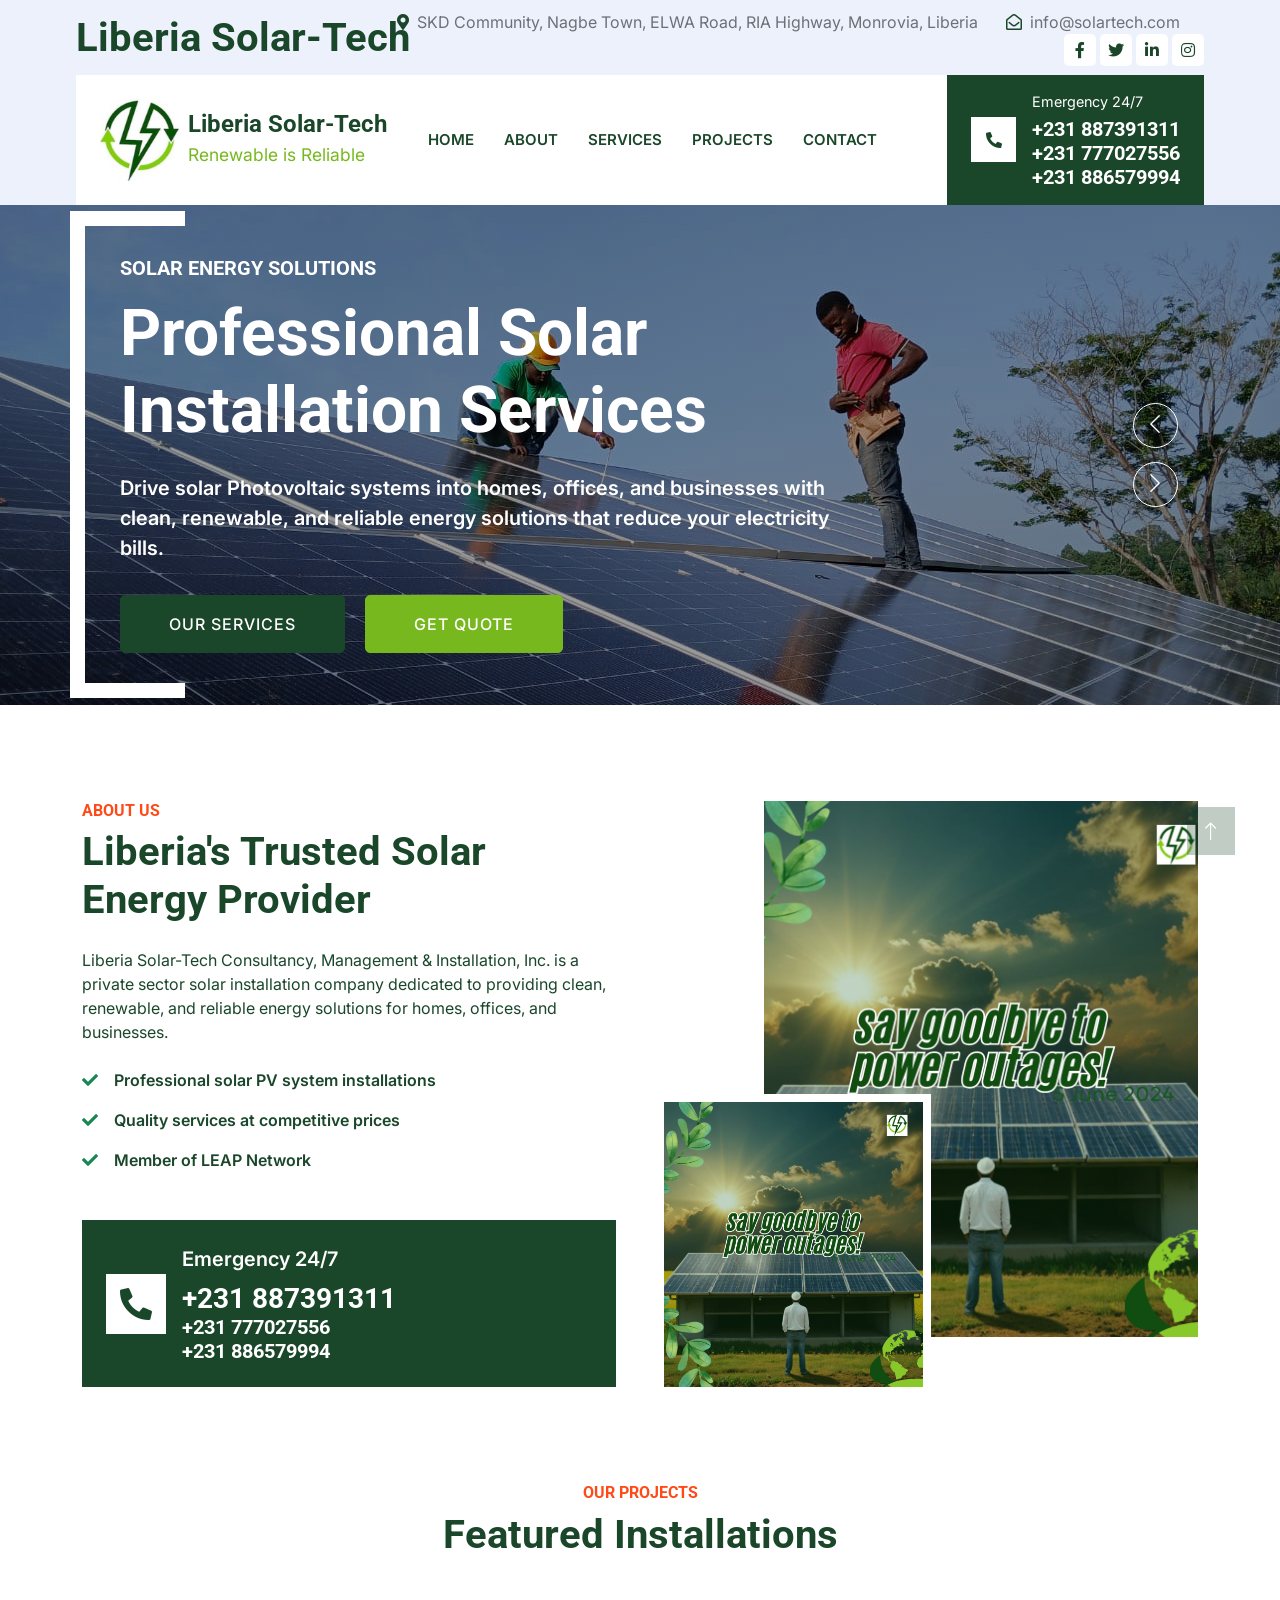
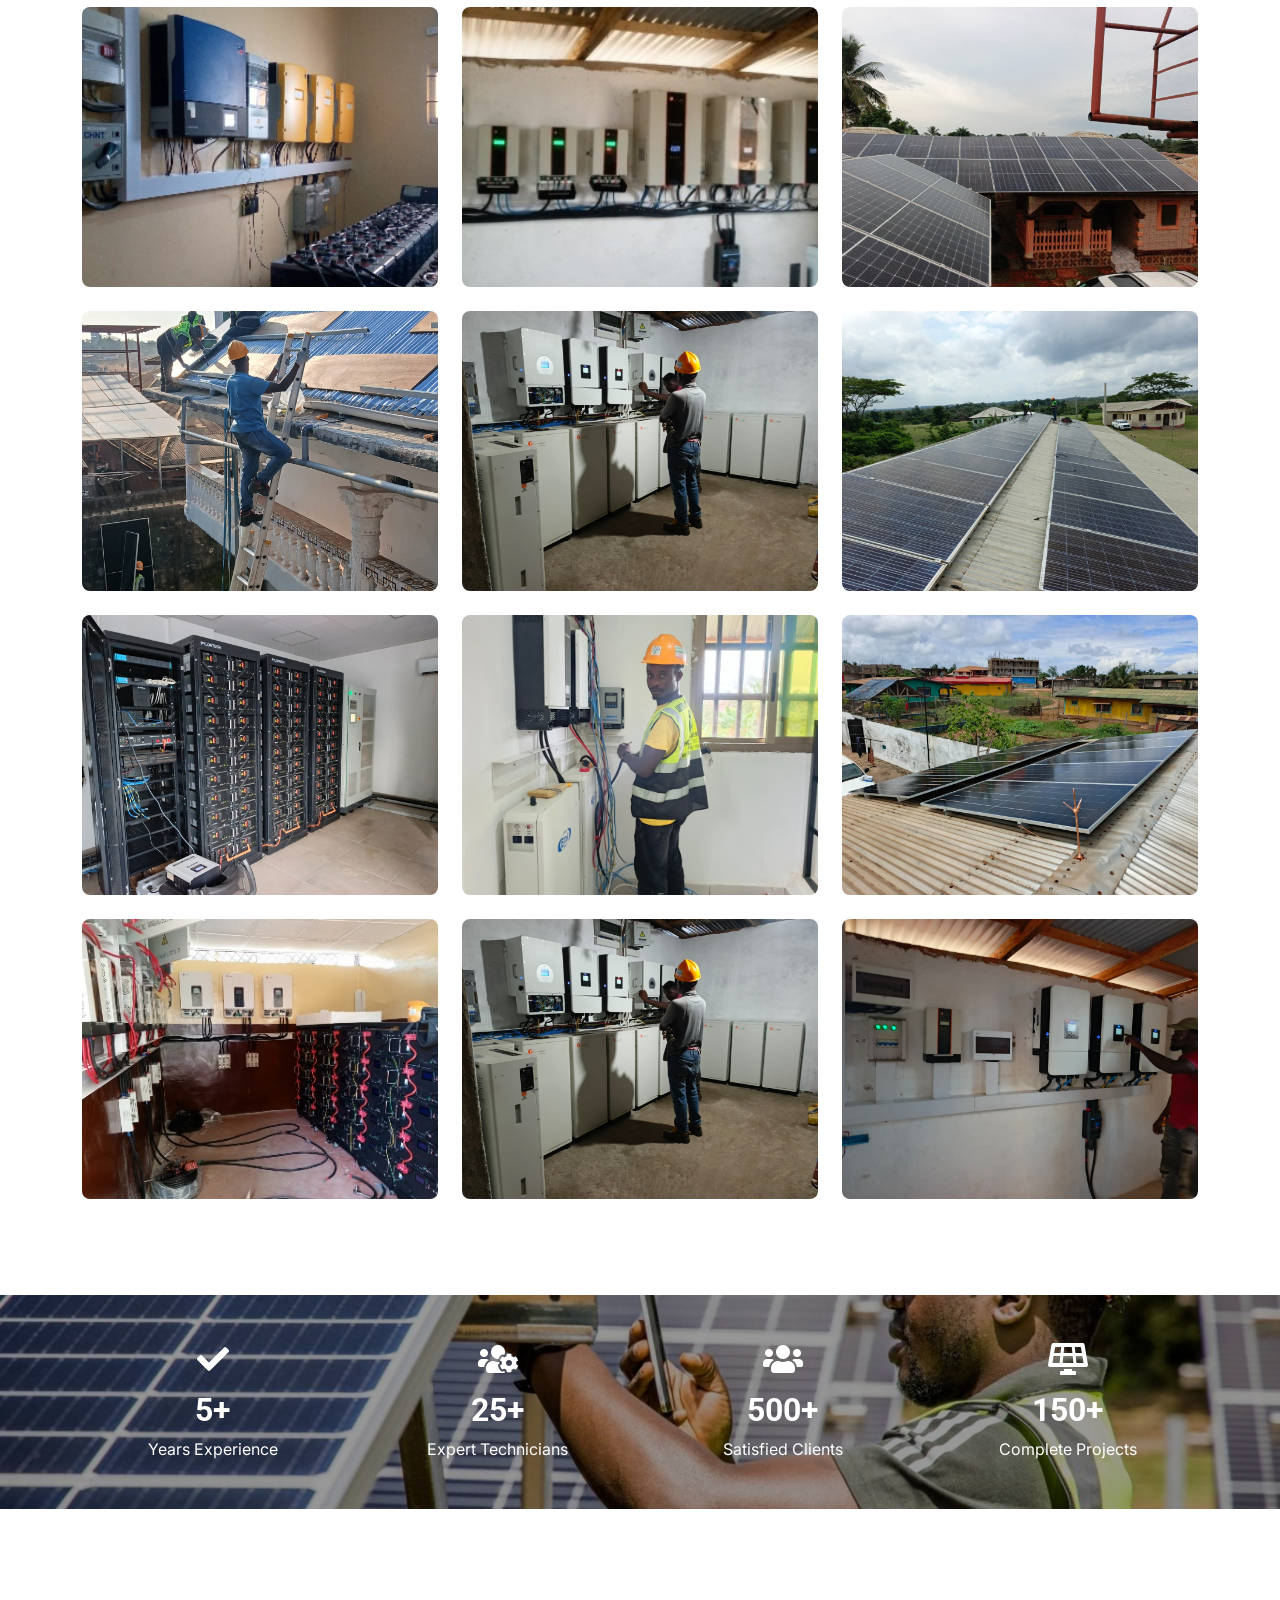
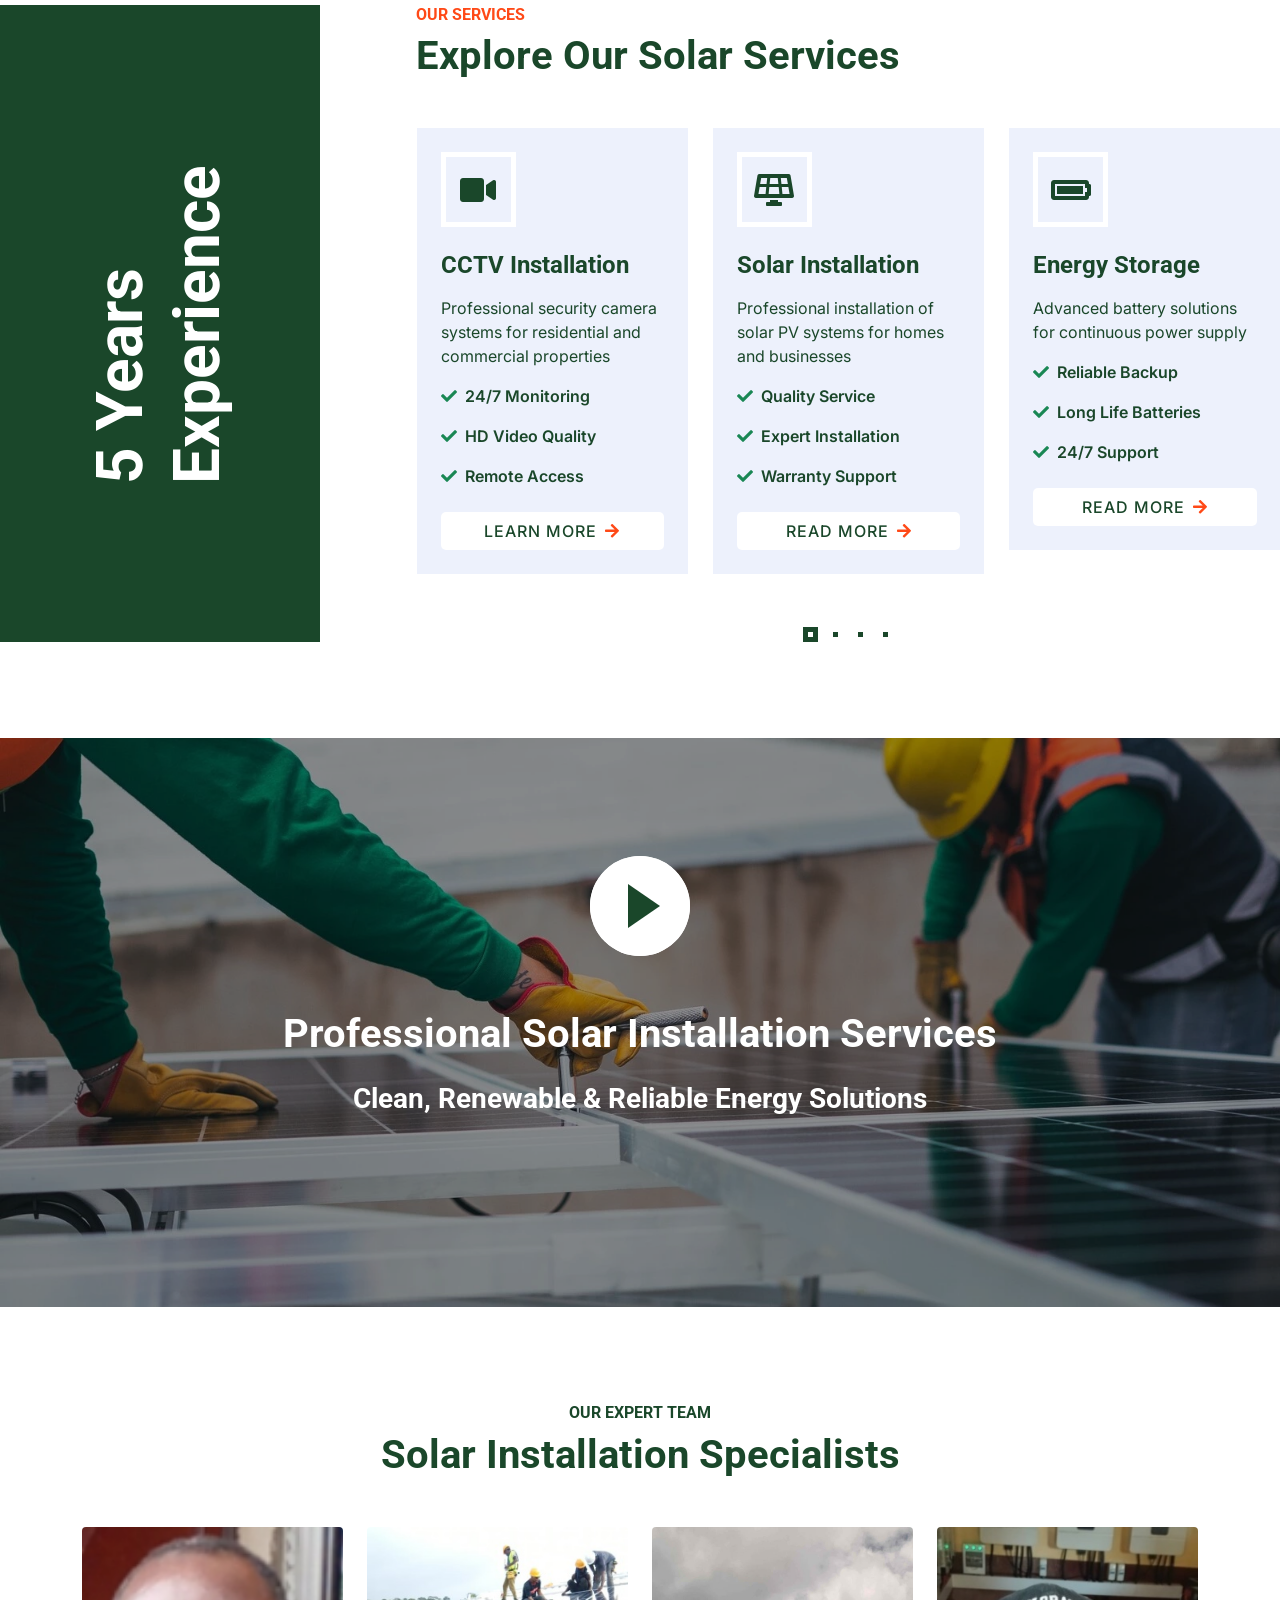
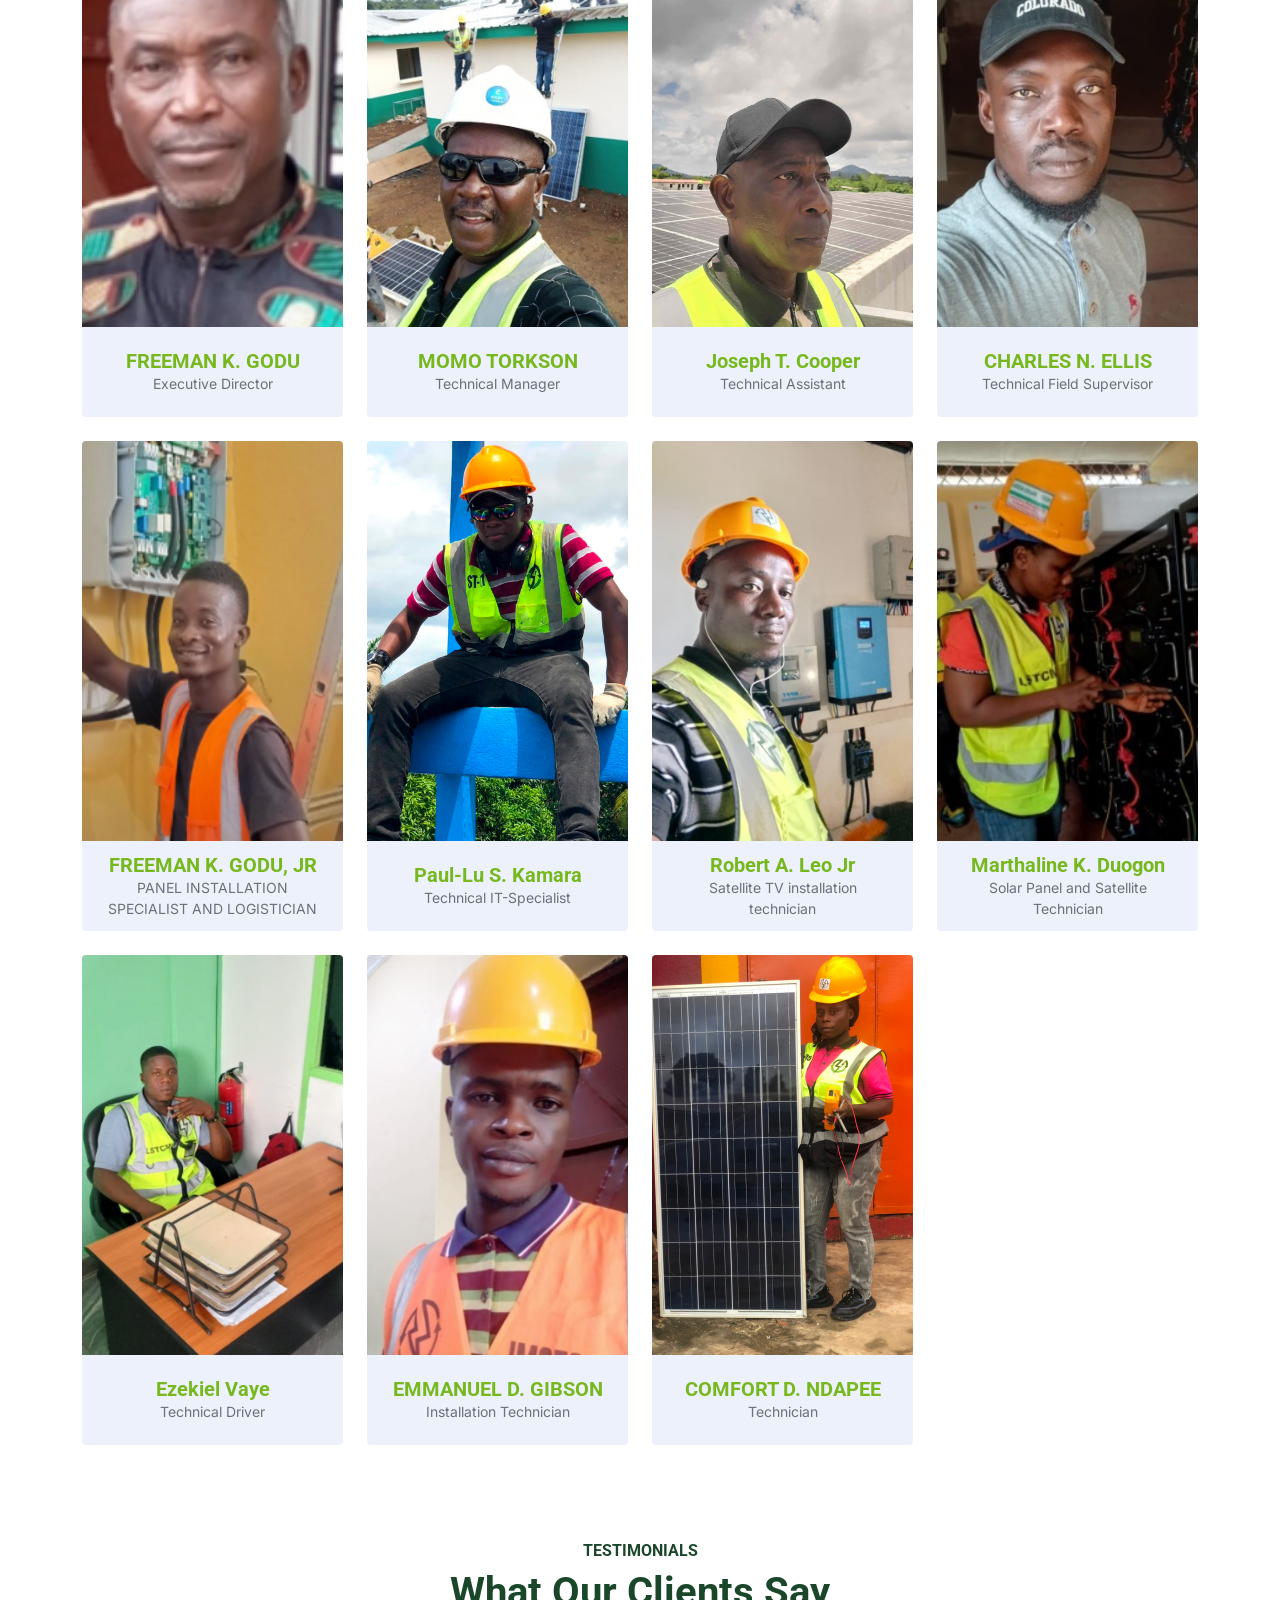
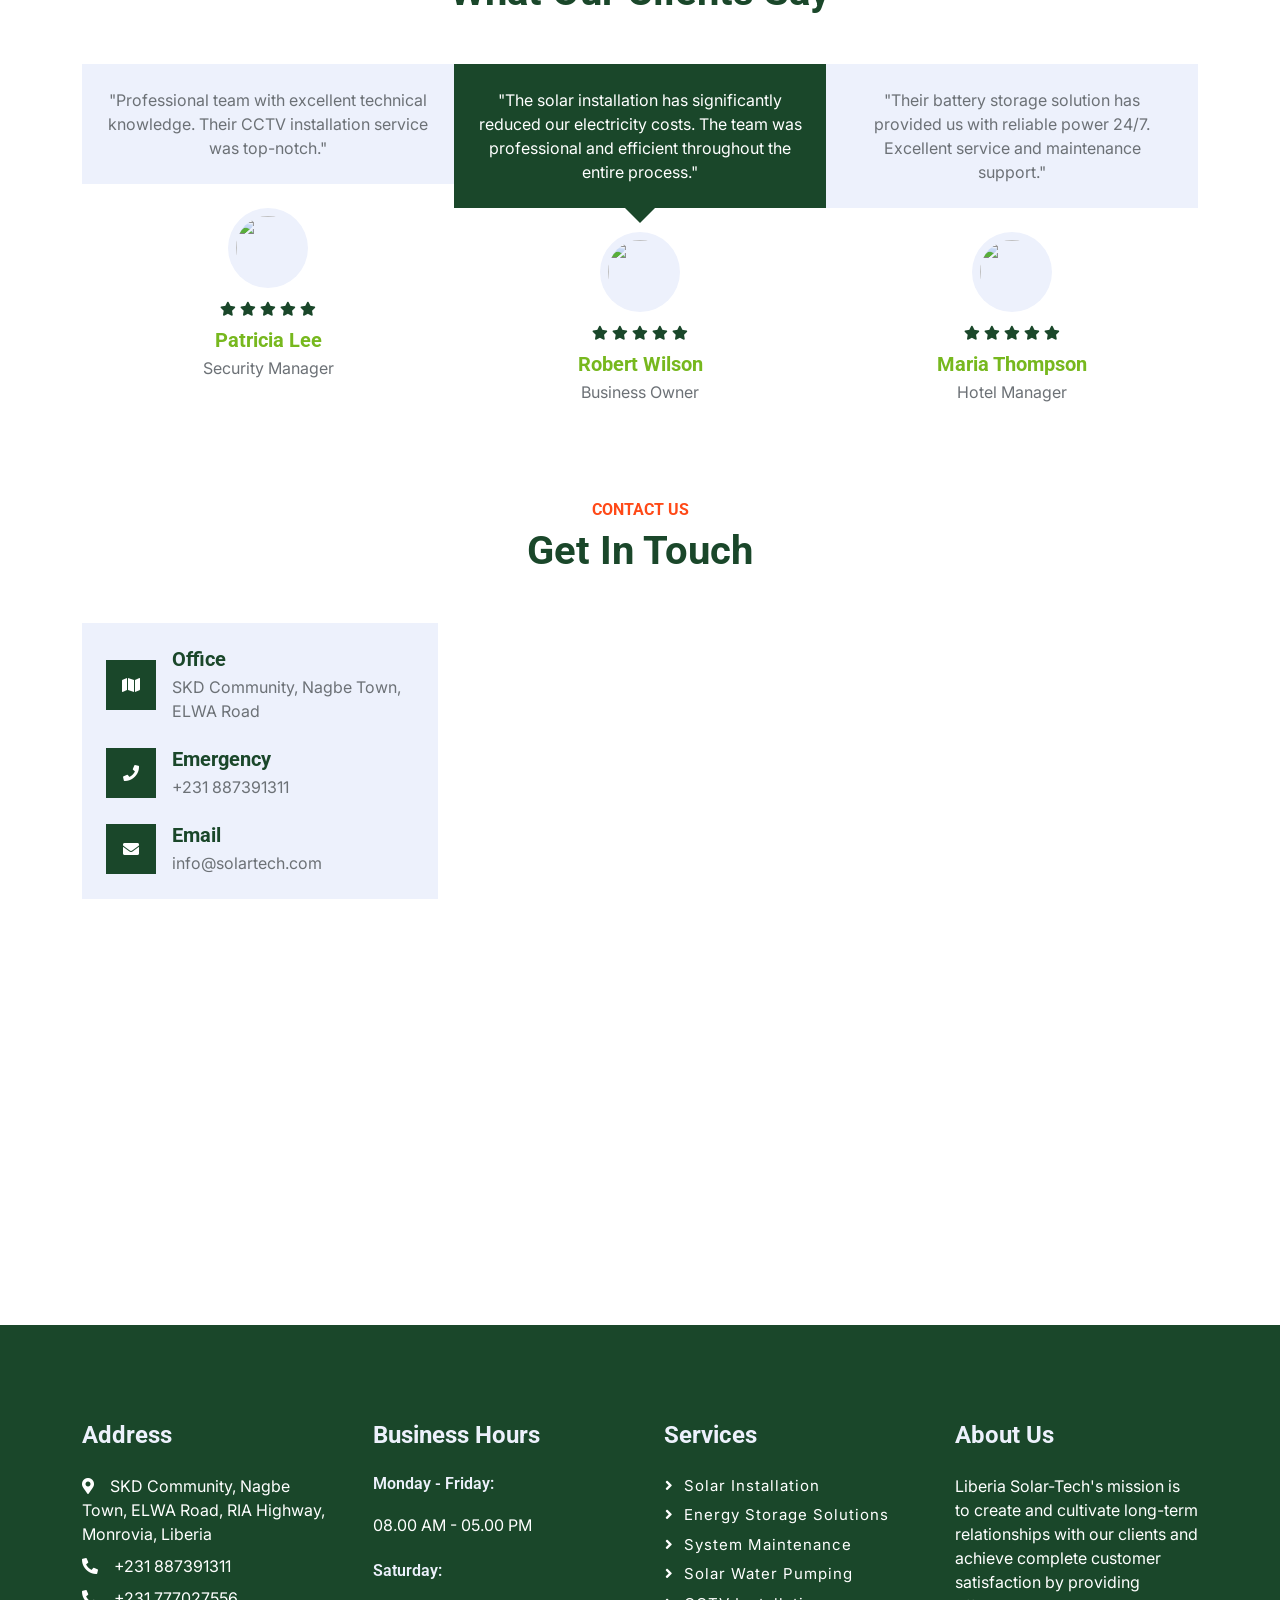
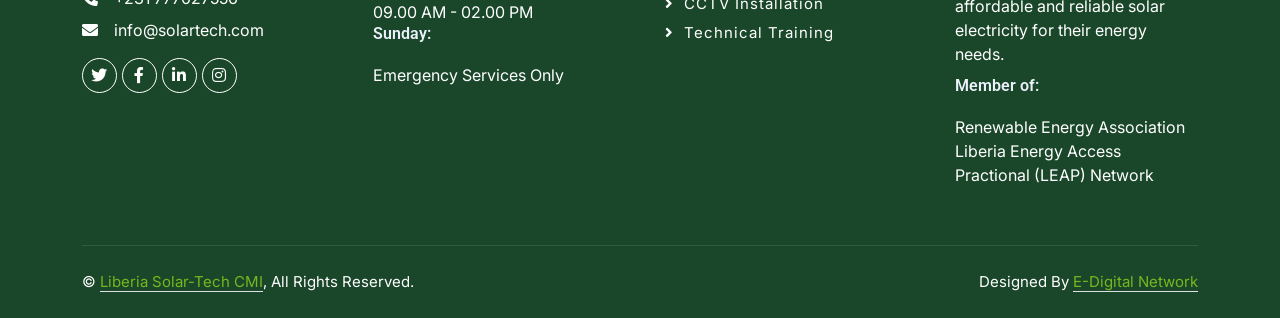
==== commit d8b43e5c: "Update index.html" ====
--- a/index.html
+++ b/index.html
@@ -241,6 +241,7 @@
 <!-- Topbar End -->
 
 
+    
    <!-- Navbar Start -->
 <div class="container-fluid nav-bar bg-light">
     <nav class="navbar navbar-expand-lg navbar-light bg-white p-3 py-lg-0 px-lg-4">
@@ -1187,4 +1188,4 @@
     <script src="js/main.js"></script>
 </body>
 
-</html>+</html>
